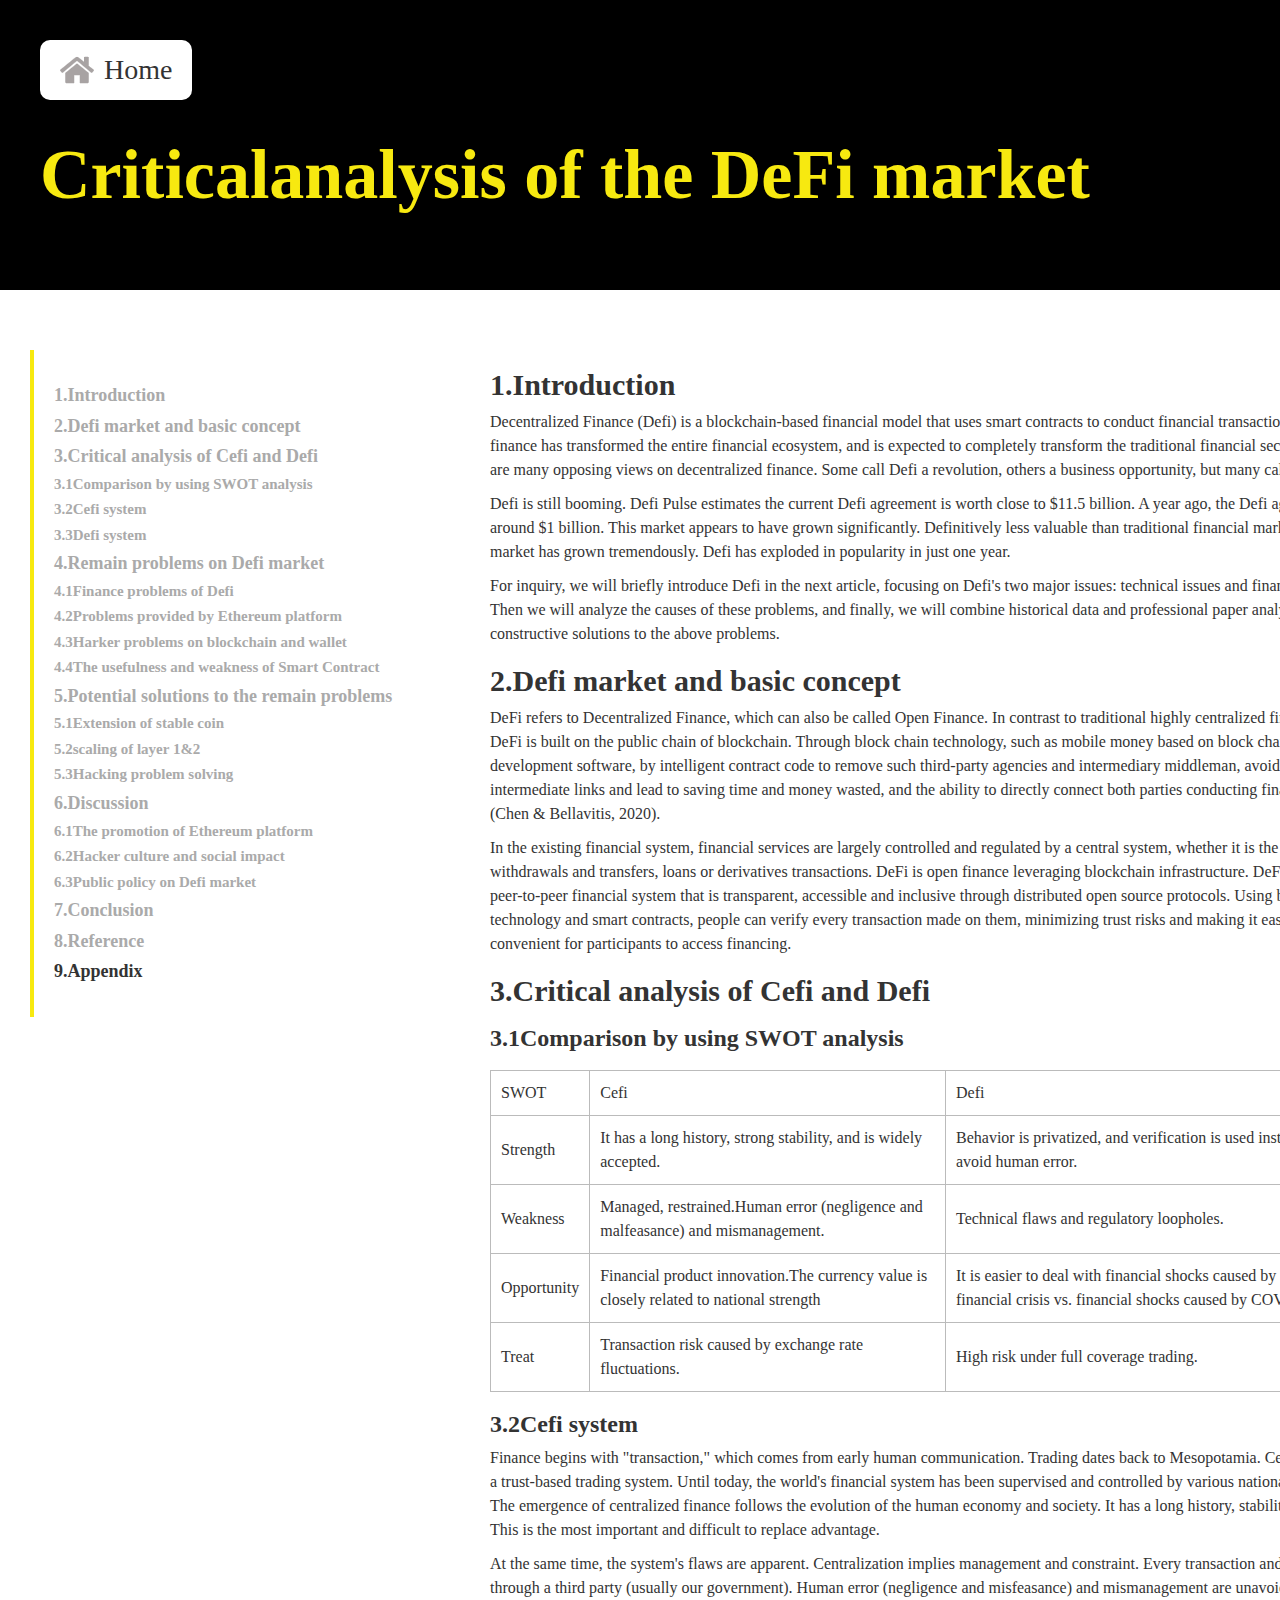
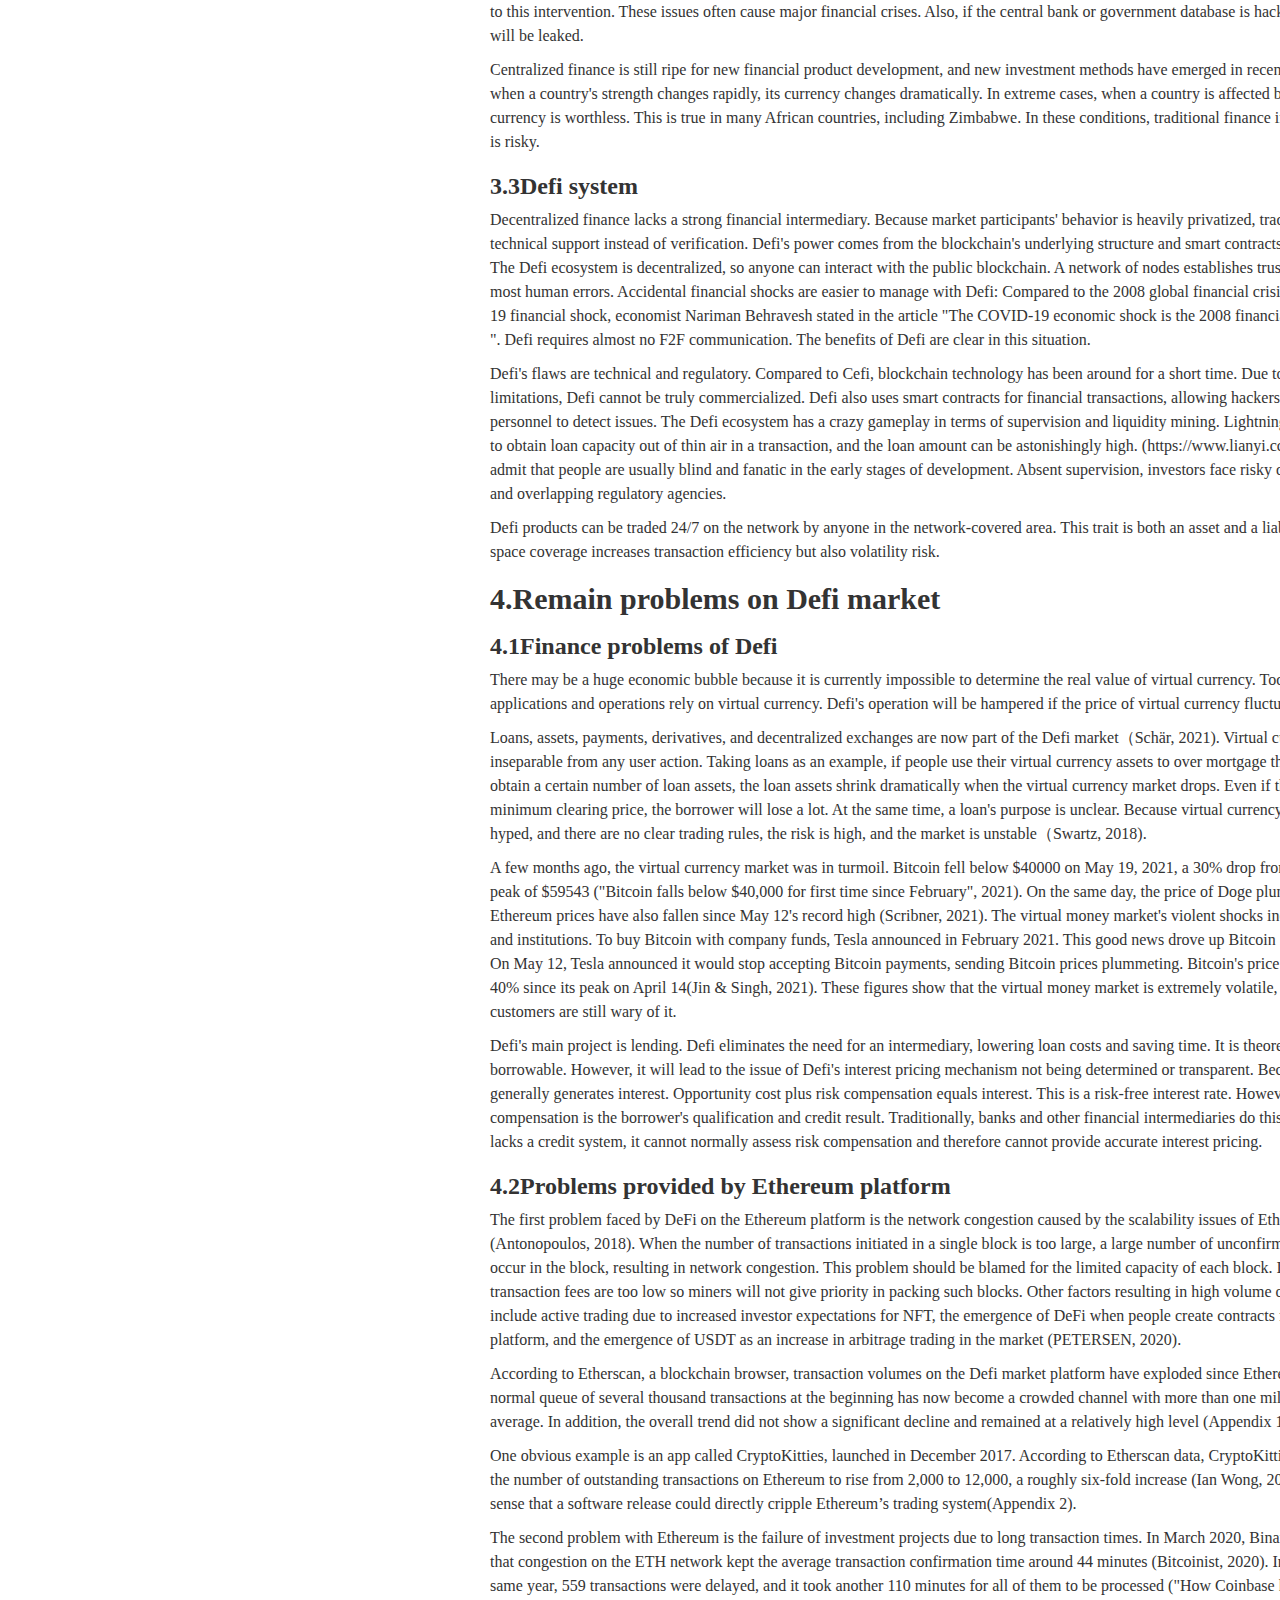
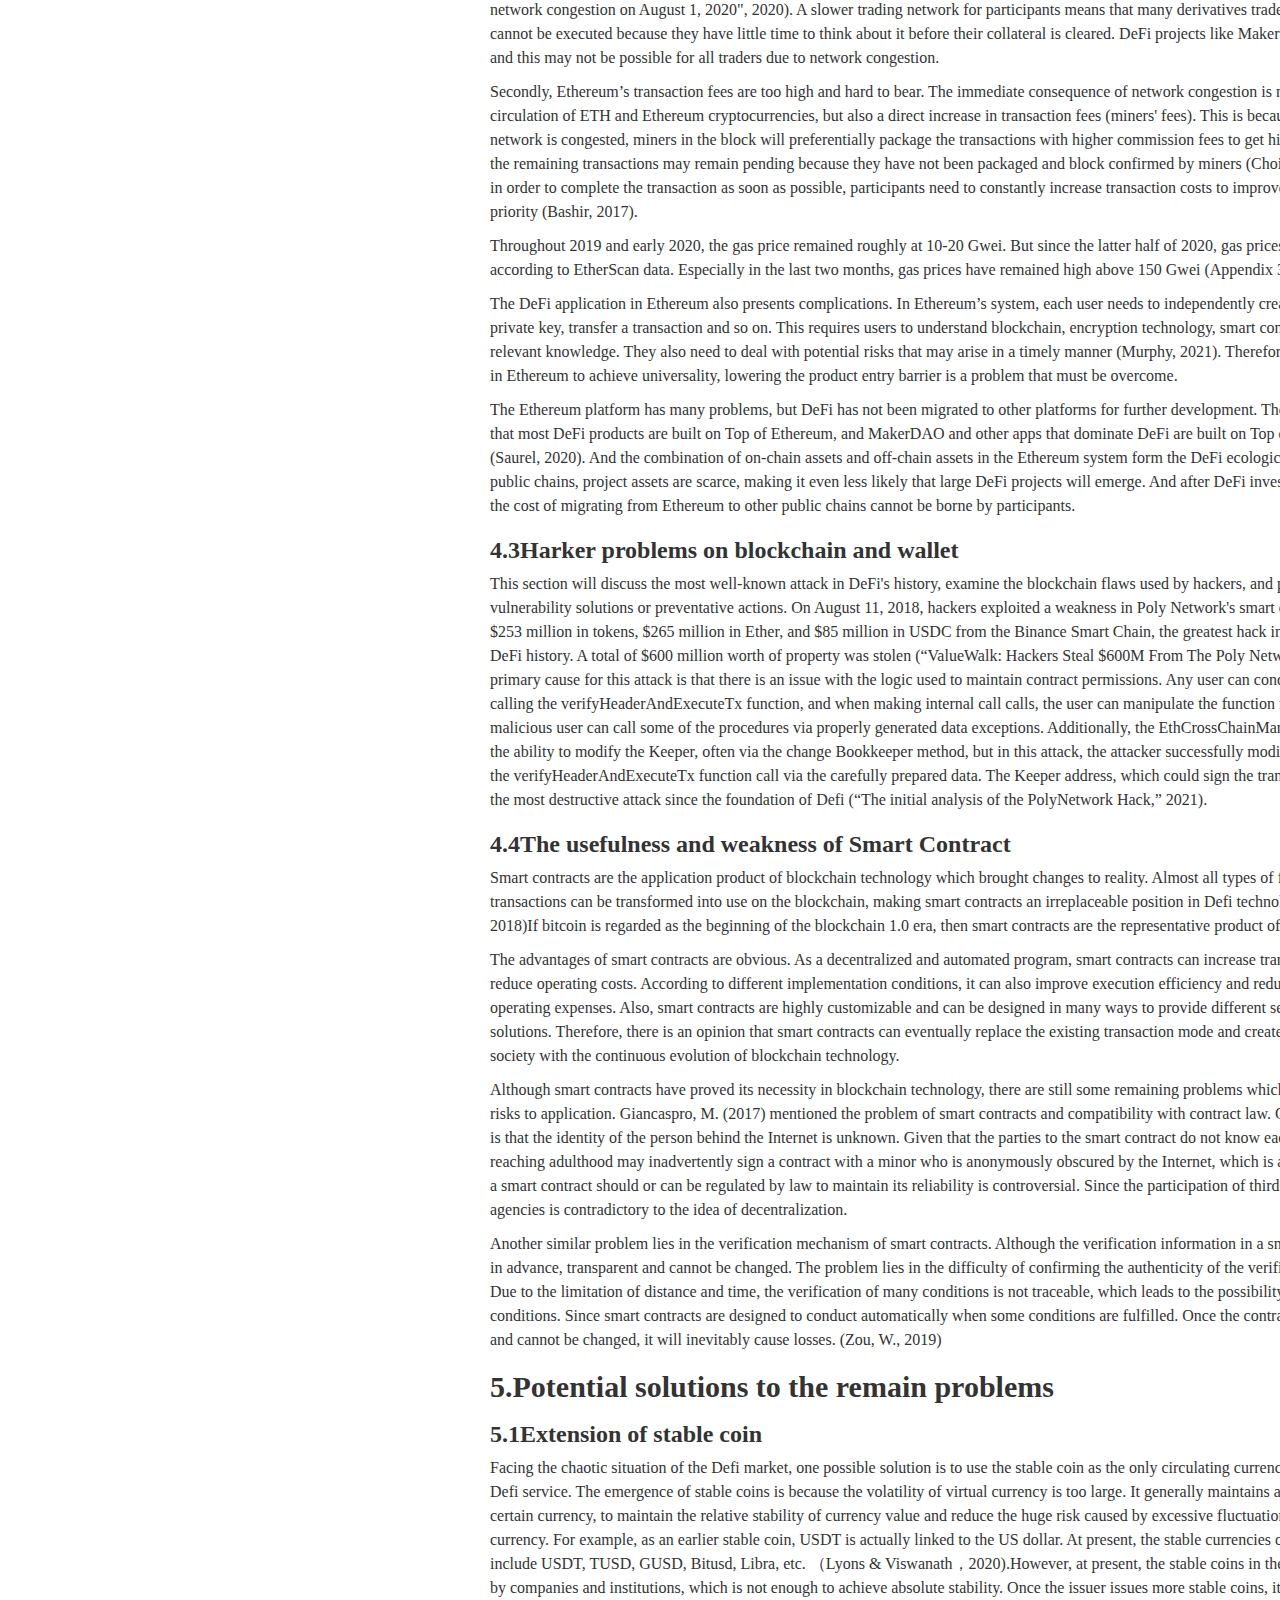
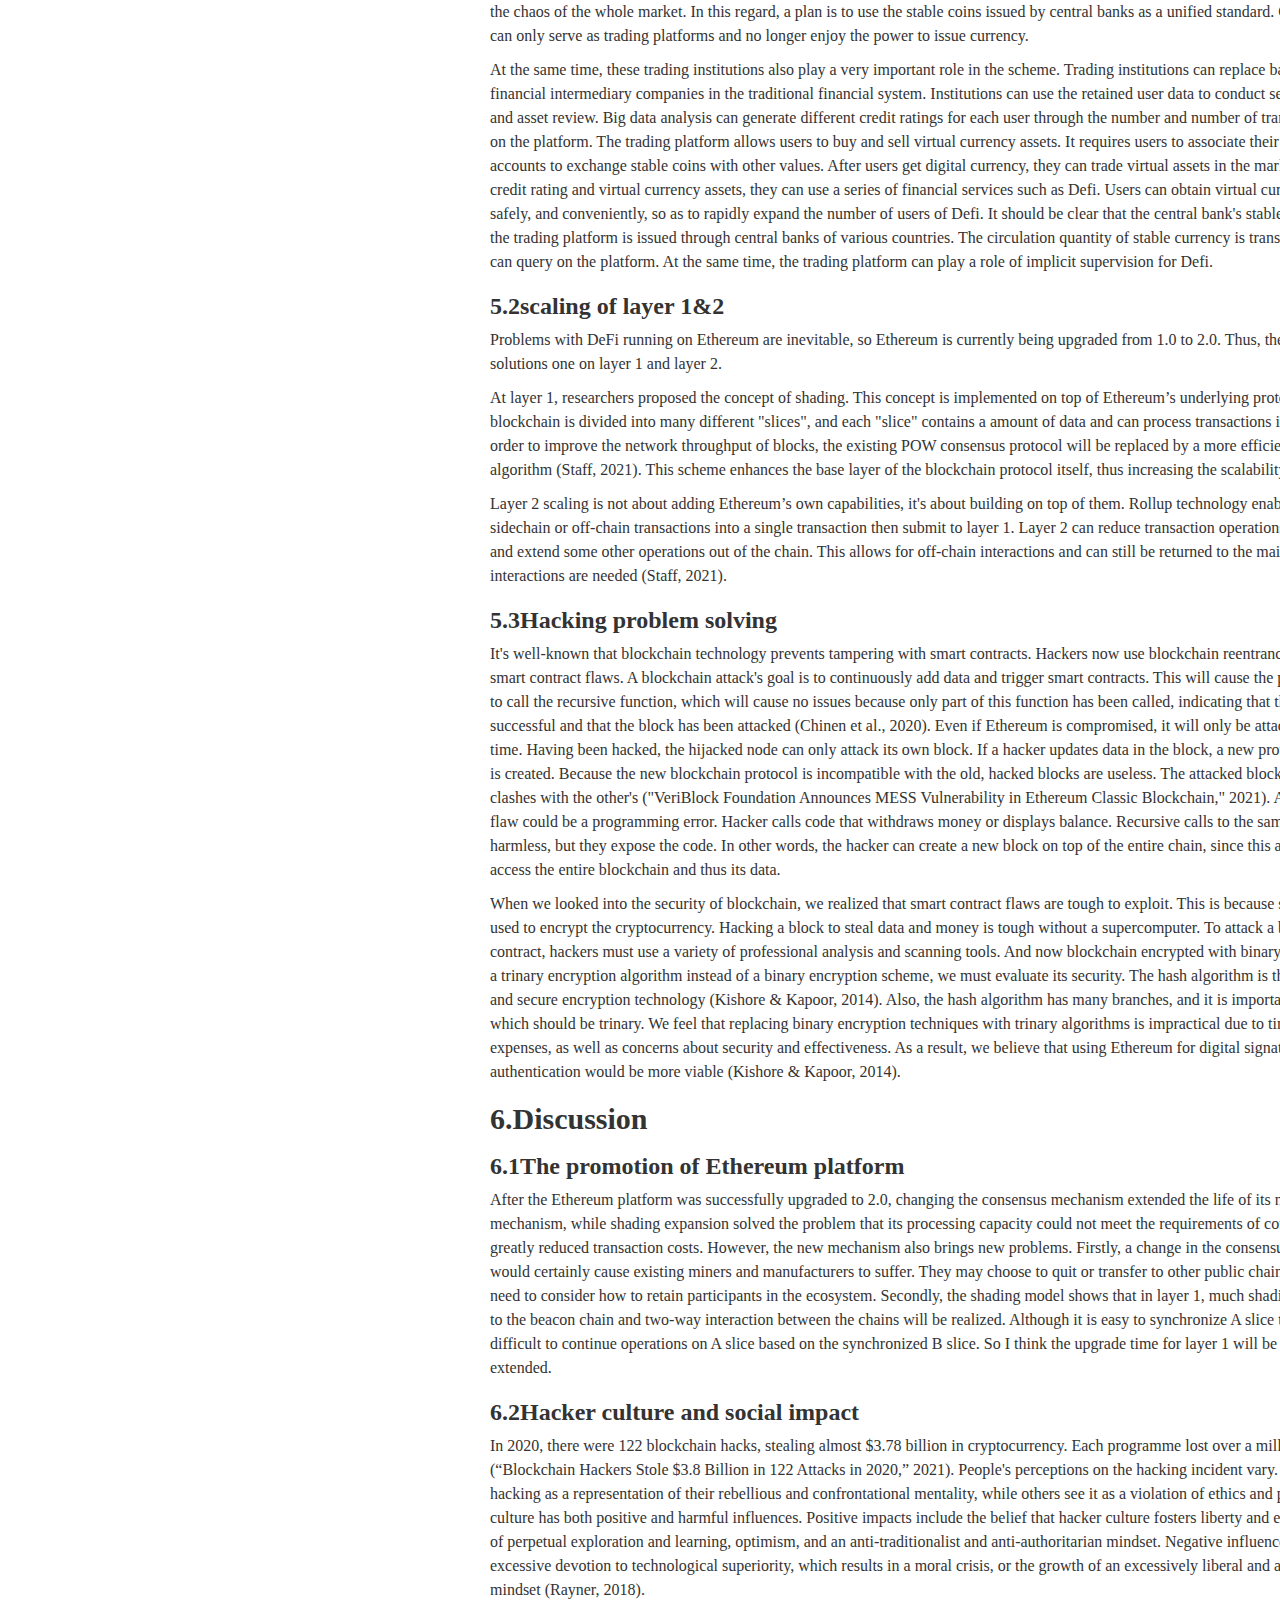
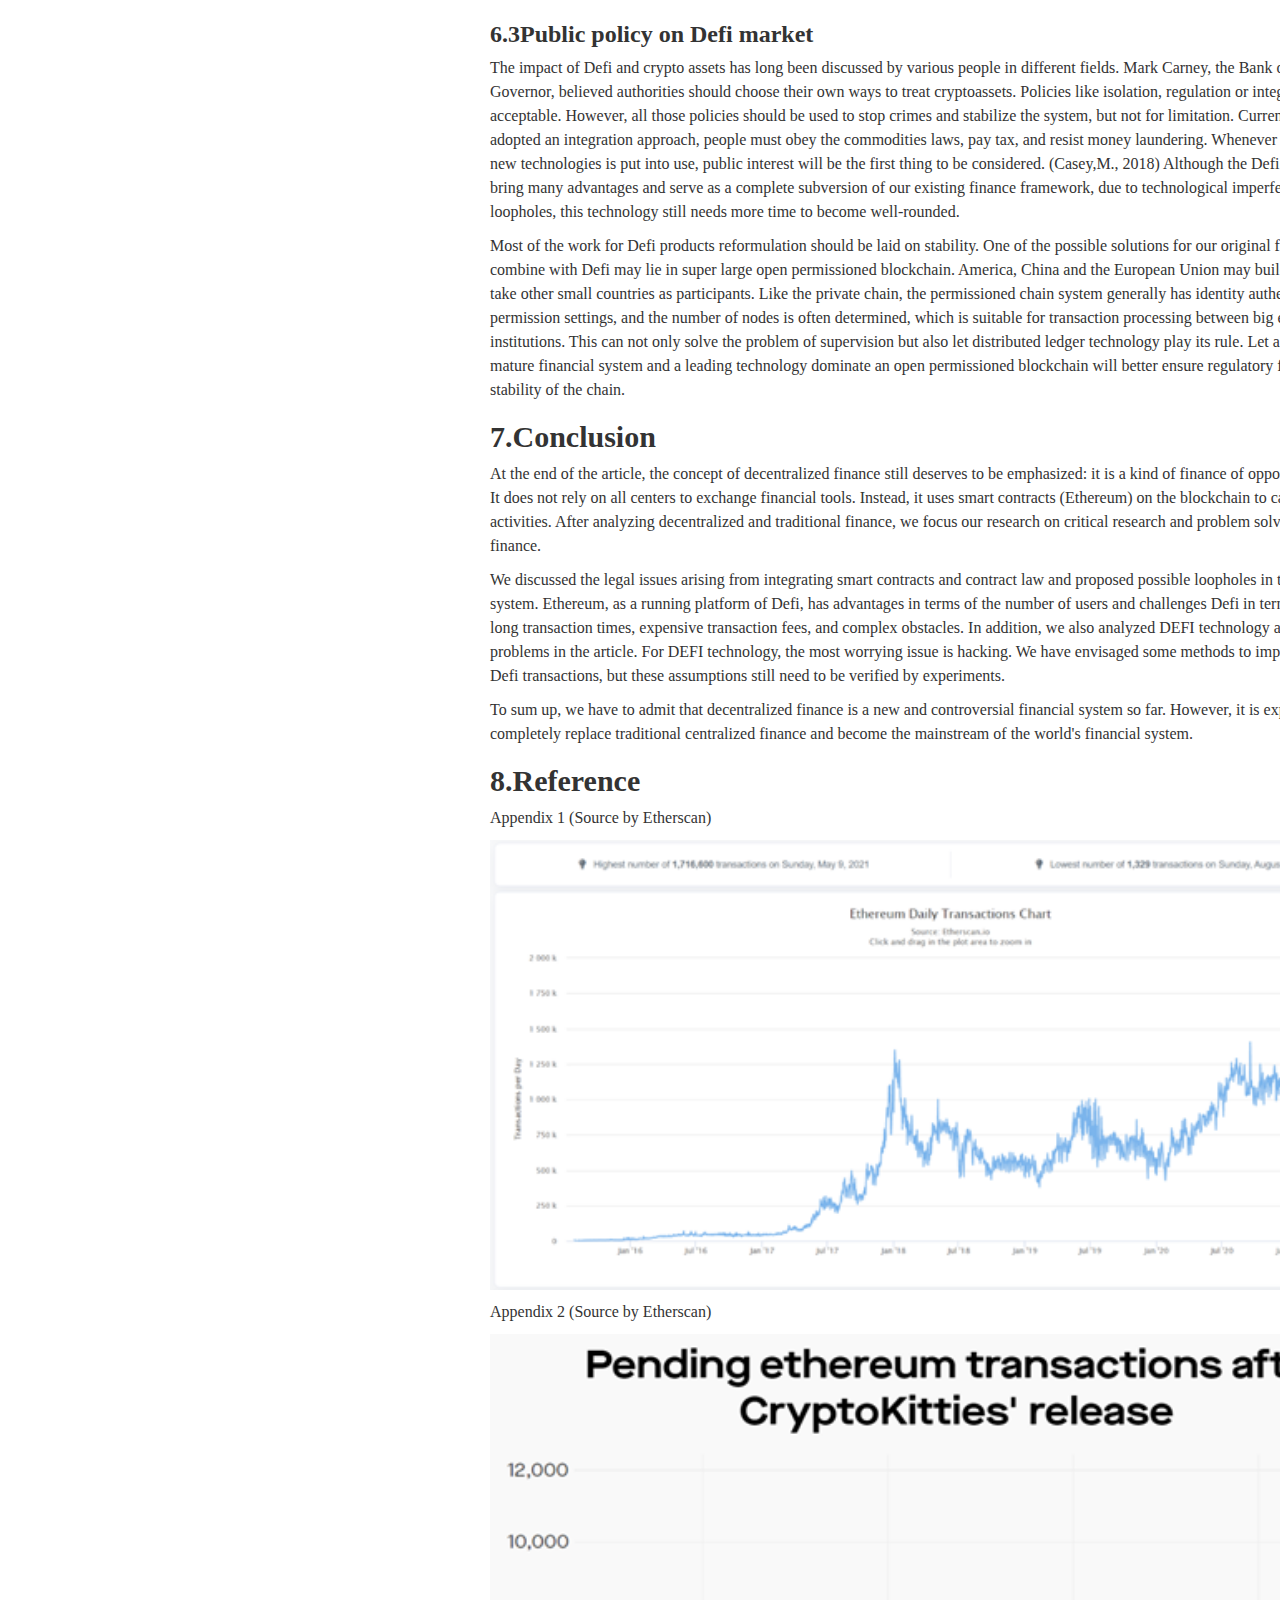
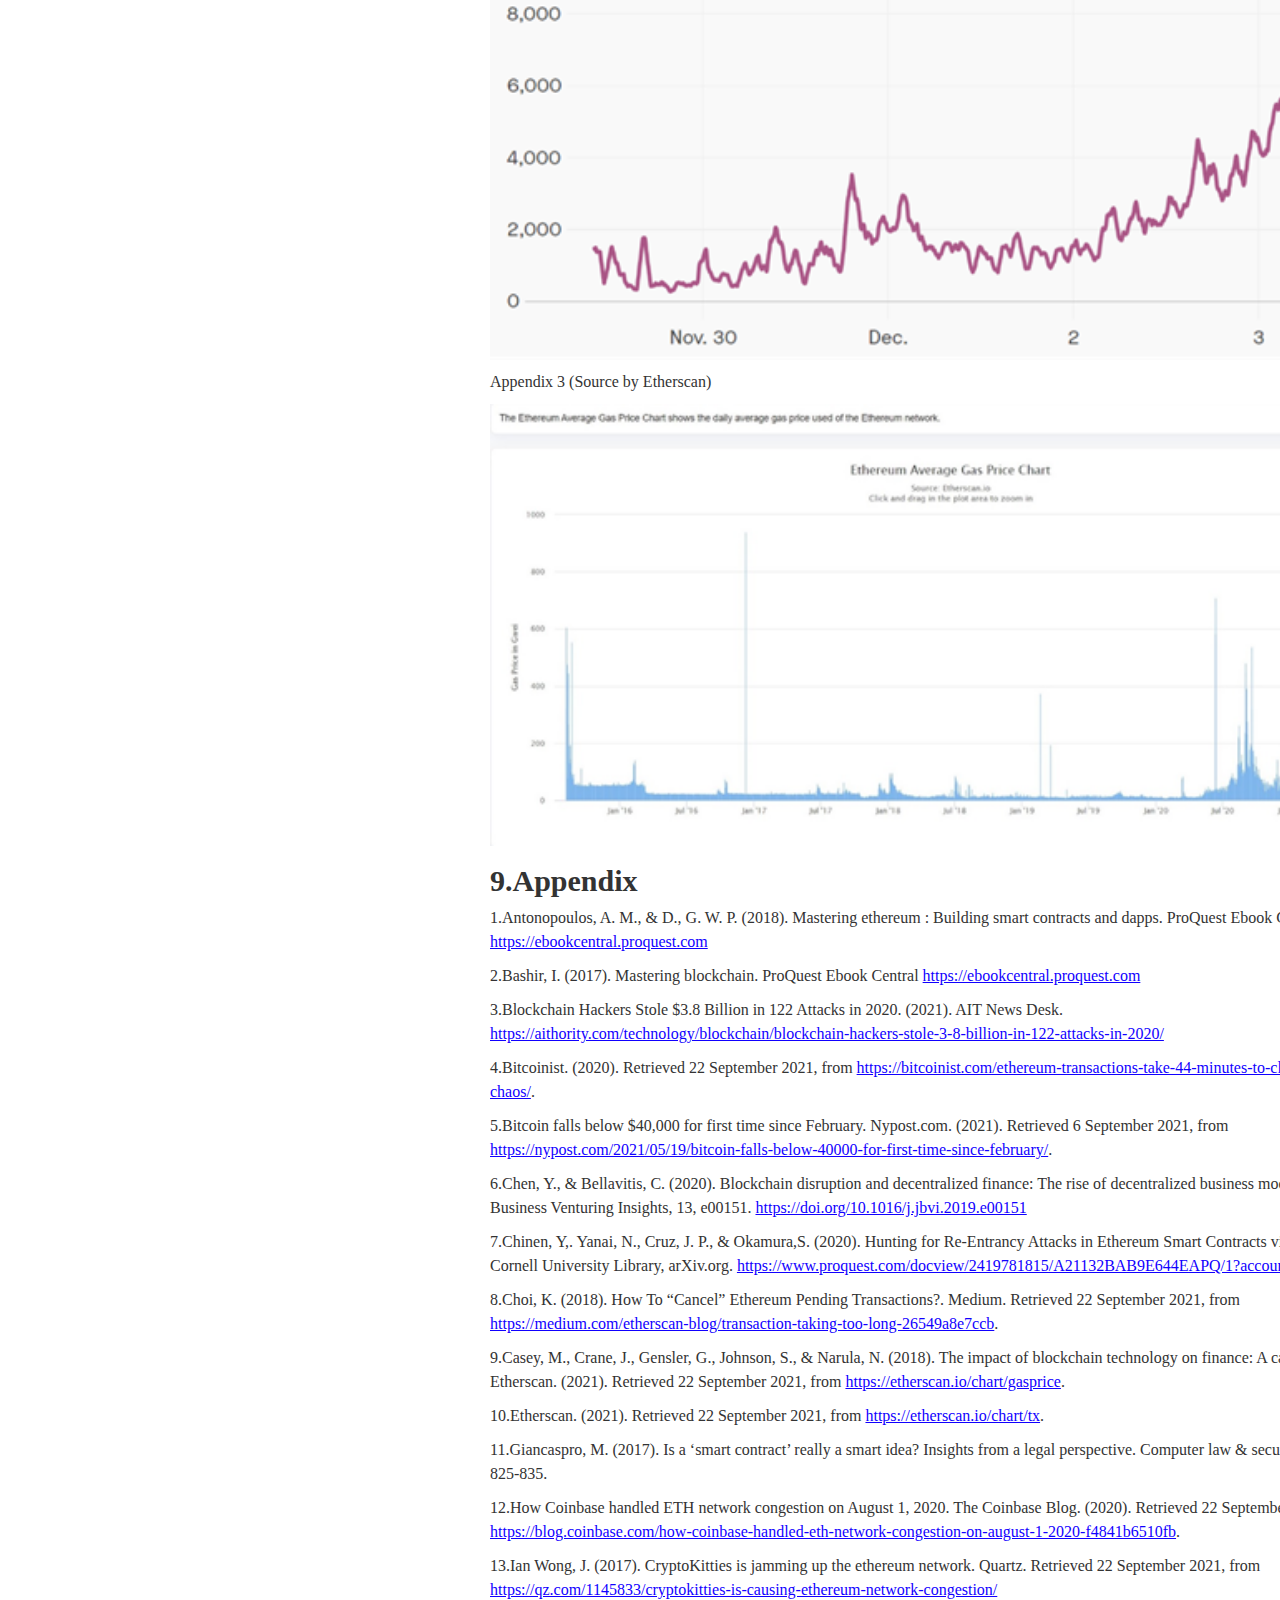
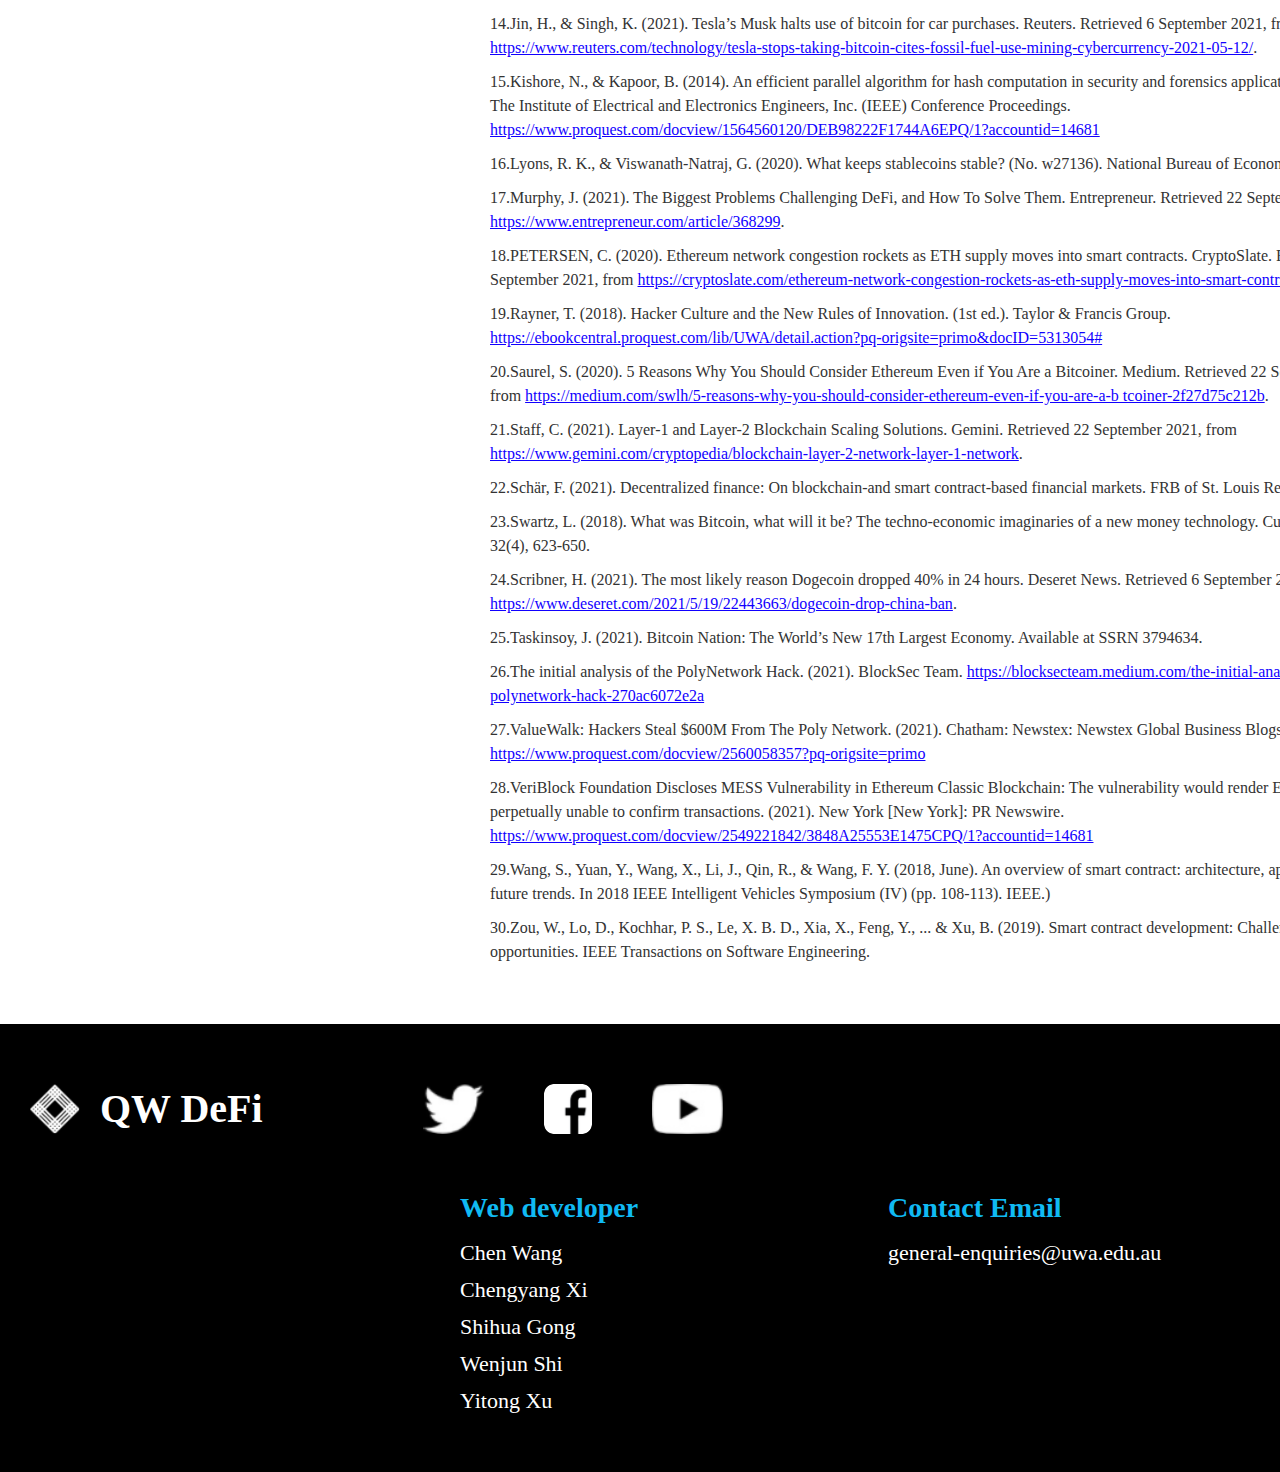
==== article.html @ 3601c884 "3" ====
<!DOCTYPE html>
<html>
<head>
  <meta http-equiv="Content-Type" content="text/html; charset=utf-8" />
  <meta http-equiv="X-UA-Compatible" content="IE=edge,chrome=1" />
  <meta name="renderer" content="webkit|ie-comp|ie-stand" />
  <meta name="viewport" content="width=device-width, initial-scale=1.0">
  <title>QW DeFi</title>
  <link type="text/css" rel="stylesheet" href="./style.css?v=1" />
  <script type="text/javascript" src="./jquery-3.1.1.min.js"></script>
</head>
<body class="Article">
  <style type="text/css">

    .Article .header {background-color:#000;height:290px;}
    .Article .header .home {float:left;height:60px;padding:0 20px;display:flex;align-items:center;background-color:#fff;font-size:28px;border-radius:10px;margin:40px 0 0 40px;}
    .Article .header .home img {display:block;margin-right:10px;}
    .Article .header h2 {font-size:70px;color:#F7E910;margin:40px 0 0 40px;}

  </style>
  <div class="header" id="ArticleHeader">
    <div class="w clearfix">
      <a href="./index.html" class="home"><img src="./imgs/home.png" />Home</a>
      <div class="clearperfect"></div>
      <h2>Criticalanalysis of the DeFi market</h2>
    </div>
  </div>

  <style type="text/css">

    .Article .content {padding:60px 0;}
    .Article .content .nav {float:left;border-left:4px solid #F7E910;margin-left:30px;padding:30px 0 30px 20px;}
    .Article .content .nav.fixed {position:fixed;top:0;}
    .Article .content .nav a {color:#aaa;line-height:1.7;}
    .Article .content .nav .on {color:#333;}
    .Article .content .nav h3 {font-size:18px;}
    .Article .content .nav h4 {font-size:15px;font-style:normal;}

    .Article .content .text {float:right;width:920px;padding:0 30px;font-size:16px;line-height:1.5;}
    .Article .content .text h2 {line-height:1;font-size:30px;margin-top:20px;}
    .Article .content .text h3 {line-height:1;font-size:24px;margin-top:20px;}
    .Article .content .text p {margin-top:10px;}

    .Article .content .text table {margin-top:20px;}
    .Article .content .text table td {border:1px solid #bbb;padding:10px;}

    .Article .content .text img {width:100%;display:block;margin-top:10px;}
    .Article .content .text a {color:#10f;text-decoration:underline;}
  </style>
  <div class="w content clearfix">
    <ul class="nav" id="ArticleNav">
      <li><h3><a href="#t1" class="on">1.Introduction</a></h3></li>
      <li><h3><a href="#t2">2.Defi market and basic concept</a></h3></li>
      <li>
        <h3><a href="#t3">3.Critical analysis of Cefi and Defi</a></h3>
        <ul class="">
          <li><h4><a href="#t31">3.1Comparison by using SWOT analysis</a></h4></li>
          <li><h4><a href="#t32">3.2Cefi system</a></h4></li>
          <li><h4><a href="#t33">3.3Defi system</a></h4></li>
        </ul>
      </li>
      <li>
        <h3><a href="#t4">4.Remain problems on Defi market</a></h3>
        <ul class="">
          <li><h4><a href="#t41">4.1Finance problems of Defi</a></h4></li>
          <li><h4><a href="#t42">4.2Problems provided by Ethereum platform</a></h4></li>
          <li><h4><a href="#t43">4.3Harker problems on blockchain and wallet</a></h4></li>
          <li><h4><a href="#t44">4.4The usefulness and weakness of Smart Contract</a></h4></li>
        </ul>
      </li>
      <li>
        <h3><a href="#t5">5.Potential solutions to the remain problems</a></h3>
        <ul class="">
          <li><h4><a href="#t51">5.1Extension of stable coin</a></h4></li>
          <li><h4><a href="#t52">5.2scaling of layer 1&2</a></h4></li>
          <li><h4><a href="#t53">5.3Hacking problem solving</a></h4></li>
        </ul>
      </li>
      <li>
        <h3><a href="#t6">6.Discussion</a></h3>
        <ul class="">
          <li><h4><a href="#t61">6.1The promotion of Ethereum platform</a></h4></li>
          <li><h4><a href="#t62">6.2Hacker culture and social impact</a></h4></li>
          <li><h4><a href="#t63">6.3Public policy on Defi market</a></h4></li>
        </ul>
      </li>
      <li><h3><a href="#t7">7.Conclusion</a></h3></li>
      <li><h3><a href="#t8">8.Reference</a></h3></li>
      <li><h3><a href="#t9">9.Appendix</a></h3></li>
    </ul>
    <div class="text" id="ArticleText">
      <h2 id="t1">1.Introduction</h2>
      <p>Decentralized Finance (Defi) is a blockchain-based financial model that uses smart contracts to conduct financial transactions. Decentralized finance has transformed the entire financial ecosystem, and is expected to completely transform the traditional financial sector. Currently, there are many opposing views on decentralized finance. Some call Defi a revolution, others a business opportunity, but many call it a scam.</p>
      <p>Defi is still booming. Defi Pulse estimates the current Defi agreement is worth close to $11.5 billion. A year ago, the Defi agreement was worth around $1 billion. This market appears to have grown significantly. Definitively less valuable than traditional financial markets, the Defi market has grown tremendously. Defi has exploded in popularity in just one year.</p>
      <p>For inquiry, we will briefly introduce Defi in the next article, focusing on Defi's two major issues: technical issues and financial market issues. Then we will analyze the causes of these problems, and finally, we will combine historical data and professional paper analysis to give some constructive solutions to the above problems.</p>

      <h2 id="t2">2.Defi market and basic concept</h2>
      <p>DeFi refers to Decentralized Finance, which can also be called Open Finance. In contrast to traditional highly centralized financial systems, DeFi is built on the public chain of blockchain. Through block chain technology, such as mobile money based on block chain technology development software, by intelligent contract code to remove such third-party agencies and intermediary middleman, avoid the complex of the intermediate links and lead to saving time and money wasted, and the ability to directly connect both parties conducting financial transactions (Chen & Bellavitis, 2020).</p>
      <p>In the existing financial system, financial services are largely controlled and regulated by a central system, whether it is the most basic of withdrawals and transfers, loans or derivatives transactions. DeFi is open finance leveraging blockchain infrastructure. DeFi wants to build a peer-to-peer financial system that is transparent, accessible and inclusive through distributed open source protocols. Using blockchain technology and smart contracts, people can verify every transaction made on them, minimizing trust risks and making it easier and more convenient for participants to access financing.</p>

      <h2 id="t3">3.Critical analysis of Cefi and Defi</h2>
      <h3 id="t31">3.1Comparison by using SWOT analysis</h3>
      <table>
        <tbody>
          <tr>
            <td>SWOT</td>
            <td>Cefi</td>
            <td>Defi</td>
          </tr>
          <tr>
            <td>Strength</td>
            <td>It has a long history, strong stability, and is widely accepted.</td>
            <td>Behavior is privatized, and verification is used instead of trust to avoid human error.</td>
          </tr>
          <tr>
            <td>Weakness</td>
            <td>Managed, restrained.Human error (negligence and malfeasance) and mismanagement.</td>
            <td>Technical flaws and regulatory loopholes.</td>
          </tr>
          <tr>
            <td>Opportunity</td>
            <td>Financial product innovation.The currency value is closely related to national strength</td>
            <td>It is easier to deal with financial shocks caused by accidents (2008 financial crisis vs. financial shocks caused by COVID-19).</td>
          </tr>
          <tr>
            <td>Treat</td>
            <td>Transaction risk caused by exchange rate fluctuations.</td>
            <td>High risk under full coverage trading.</td>
          </tr>
        </tbody>
      </table>

      <h3 id="t32">3.2Cefi system</h3>
      <p>Finance begins with "transaction," which comes from early human communication. Trading dates back to Mesopotamia. Centralized finance is a trust-based trading system. Until today, the world's financial system has been supervised and controlled by various national central banks. The emergence of centralized finance follows the evolution of the human economy and society. It has a long history, stability, and acceptance. This is the most important and difficult to replace advantage.</p>
      <p>At the same time, the system's flaws are apparent. Centralization implies management and constraint. Every transaction and record goes through a third party (usually our government). Human error (negligence and misfeasance) and mismanagement are unavoidable problems due to this intervention. These issues often cause major financial crises. Also, if the central bank or government database is hacked, all traders' data will be leaked.</p>
      <p>Centralized finance is still ripe for new financial product development, and new investment methods have emerged in recent years. Likewise, when a country's strength changes rapidly, its currency changes dramatically. In extreme cases, when a country is affected by war, its citizens' currency is worthless. This is true in many African countries, including Zimbabwe. In these conditions, traditional finance investment behavior is risky.</p>

      <h3 id="t33">3.3Defi system</h3>
      <p>Decentralized finance lacks a strong financial intermediary. Because market participants' behavior is heavily privatized, traders can rely on technical support instead of verification. Defi's power comes from the blockchain's underlying structure and smart contracts working together. The Defi ecosystem is decentralized, so anyone can interact with the public blockchain. A network of nodes establishes trust. This eliminates most human errors. Accidental financial shocks are easier to manage with Defi: Compared to the 2008 global financial crisis and the COVID-19 financial shock, economist Nariman Behravesh stated in the article "The COVID-19 economic shock is the 2008 financial crisis. 3x as much ". Defi requires almost no F2F communication. The benefits of Defi are clear in this situation.</p>
      <p>Defi's flaws are technical and regulatory. Compared to Cefi, blockchain technology has been around for a short time. Due to blockchain limitations, Defi cannot be truly commercialized. Defi also uses smart contracts for financial transactions, allowing hackers and security personnel to detect issues. The Defi ecosystem has a crazy gameplay in terms of supervision and liquidity mining. Lightning loans allow users to obtain loan capacity out of thin air in a transaction, and the loan amount can be astonishingly high. (https://www.lianyi.cc/u/admin) We must admit that people are usually blind and fanatic in the early stages of development. Absent supervision, investors face risky designs, high risks, and overlapping regulatory agencies.</p>
      <p>Defi products can be traded 24/7 on the network by anyone in the network-covered area. This trait is both an asset and a liability. Full time and space coverage increases transaction efficiency but also volatility risk.</p>

      <h2 id="t4">4.Remain problems on Defi market</h2>
      <h3 id="t41">4.1Finance problems of Defi</h3>

      <p>There may be a huge economic bubble because it is currently impossible to determine the real value of virtual currency. Today, all Defi applications and operations rely on virtual currency. Defi's operation will be hampered if the price of virtual currency fluctuates violently.</p>
      <p>Loans, assets, payments, derivatives, and decentralized exchanges are now part of the Defi market（Schär, 2021). Virtual currency is inseparable from any user action. Taking loans as an example, if people use their virtual currency assets to over mortgage through Defi and obtain a certain number of loan assets, the loan assets shrink dramatically when the virtual currency market drops. Even if the system sets the minimum clearing price, the borrower will lose a lot. At the same time, a loan's purpose is unclear. Because virtual currency is speculative and hyped, and there are no clear trading rules, the risk is high, and the market is unstable（Swartz, 2018).</p>
      <p>A few months ago, the virtual currency market was in turmoil. Bitcoin fell below $40000 on May 19, 2021, a 30% drop from its early-May peak of $59543 ("Bitcoin falls below $40,000 for first time since February", 2021). On the same day, the price of Doge plummeted by 20%. Ethereum prices have also fallen since May 12's record high (Scribner, 2021). The virtual money market's violent shocks individual companies and institutions. To buy Bitcoin with company funds, Tesla announced in February 2021. This good news drove up Bitcoin （Taskinsoy,2021). On May 12, Tesla announced it would stop accepting Bitcoin payments, sending Bitcoin prices plummeting. Bitcoin's price has fallen by over 40% since its peak on April 14(Jin & Singh, 2021). These figures show that the virtual money market is extremely volatile, and that many customers are still wary of it.</p>
      <p>Defi's main project is lending. Defi eliminates the need for an intermediary, lowering loan costs and saving time. It is theoretically re-borrowable. However, it will lead to the issue of Defi's interest pricing mechanism not being determined or transparent. Because borrowing generally generates interest. Opportunity cost plus risk compensation equals interest. This is a risk-free interest rate. However, risk compensation is the borrower's qualification and credit result. Traditionally, banks and other financial intermediaries do this. Because Defi lacks a credit system, it cannot normally assess risk compensation and therefore cannot provide accurate interest pricing.</p>

      <h3 id="t42">4.2Problems provided by Ethereum platform</h3>
      <p>The first problem faced by DeFi on the Ethereum platform is the network congestion caused by the scalability issues of Ethereum (Antonopoulos, 2018). When the number of transactions initiated in a single block is too large, a large number of unconfirmed transactions will occur in the block, resulting in network congestion. This problem should be blamed for the limited capacity of each block. It happens when transaction fees are too low so miners will not give priority in packing such blocks. Other factors resulting in high volume of transactions include active trading due to increased investor expectations for NFT, the emergence of DeFi when people create contracts for projects on the platform, and the emergence of USDT as an increase in arbitrage trading in the market (PETERSEN, 2020).</p>
      <p>According to Etherscan, a blockchain browser, transaction volumes on the Defi market platform have exploded since Ethereum opened. The normal queue of several thousand transactions at the beginning has now become a crowded channel with more than one million transactions on average. In addition, the overall trend did not show a significant decline and remained at a relatively high level (Appendix 1).</p>
      <p>One obvious example is an app called CryptoKitties, launched in December 2017. According to Etherscan data, CryptoKitties directly caused the number of outstanding transactions on Ethereum to rise from 2,000 to 12,000, a roughly six-fold increase (Ian Wong, 2017). It doesn't make sense that a software release could directly cripple Ethereum’s trading system(Appendix 2).</p>
      <p>The second problem with Ethereum is the failure of investment projects due to long transaction times. In March 2020, Binance's CEO claimed that congestion on the ETH network kept the average transaction confirmation time around 44 minutes (Bitcoinist, 2020). In August of the same year, 559 transactions were delayed, and it took another 110 minutes for all of them to be processed ("How Coinbase handled ETH network congestion on August 1, 2020", 2020). A slower trading network for participants means that many derivatives trades and collateral cannot be executed because they have little time to think about it before their collateral is cleared. DeFi projects like Maker require fast action, and this may not be possible for all traders due to network congestion.</p>
      <p>Secondly, Ethereum’s transaction fees are too high and hard to bear. The immediate consequence of network congestion is not only slower circulation of ETH and Ethereum cryptocurrencies, but also a direct increase in transaction fees (miners' fees). This is because when the network is congested, miners in the block will preferentially package the transactions with higher commission fees to get higher profits, while the remaining transactions may remain pending because they have not been packaged and block confirmed by miners (Choi, 2018). As a result, in order to complete the transaction as soon as possible, participants need to constantly increase transaction costs to improve their transaction priority (Bashir, 2017).</p>
      <p>Throughout 2019 and early 2020, the gas price remained roughly at 10-20 Gwei. But since the latter half of 2020, gas prices have been rising, according to EtherScan data. Especially in the last two months, gas prices have remained high above 150 Gwei (Appendix 3).</p>
      <p>The DeFi application in Ethereum also presents complications. In Ethereum’s system, each user needs to independently create a wallet, sign a private key, transfer a transaction and so on. This requires users to understand blockchain, encryption technology, smart contracts and other relevant knowledge. They also need to deal with potential risks that may arise in a timely manner (Murphy, 2021). Therefore, in order for DeFi in Ethereum to achieve universality, lowering the product entry barrier is a problem that must be overcome.</p>
      <p>The Ethereum platform has many problems, but DeFi has not been migrated to other platforms for further development. The main reason is that most DeFi products are built on Top of Ethereum, and MakerDAO and other apps that dominate DeFi are built on Top of Ethereum (Saurel, 2020). And the combination of on-chain assets and off-chain assets in the Ethereum system form the DeFi ecological barrier. For other public chains, project assets are scarce, making it even less likely that large DeFi projects will emerge. And after DeFi investment is scaled up, the cost of migrating from Ethereum to other public chains cannot be borne by participants.</p>

      <h3 id="t43">4.3Harker problems on blockchain and wallet</h3>
      <p>This section will discuss the most well-known attack in DeFi's history, examine the blockchain flaws used by hackers, and provide vulnerability solutions or preventative actions. On August 11, 2018, hackers exploited a weakness in Poly Network's smart contract to steal $253 million in tokens, $265 million in Ether, and $85 million in USDC from the Binance Smart Chain, the greatest hack in Poly Network and DeFi history. A total of $600 million worth of property was stolen (“ValueWalk: Hackers Steal $600M From The Poly Network,” 2021). The primary cause for this attack is that there is an issue with the logic used to maintain contract permissions. Any user can conduct a transaction by calling the verifyHeaderAndExecuteTx function, and when making internal call calls, the user can manipulate the function name, and a malicious user can call some of the procedures via properly generated data exceptions. Additionally, the EthCrossChainManager contract has the ability to modify the Keeper, often via the change Bookkeeper method, but in this attack, the attacker successfully modifies the Keeper via the verifyHeaderAndExecuteTx function call via the carefully prepared data. The Keeper address, which could sign the transaction, resulted in the most destructive attack since the foundation of Defi (“The initial analysis of the PolyNetwork Hack,” 2021).</p>

      <h3 id="t44">4.4The usefulness and weakness of Smart Contract</h3>
      <p>Smart contracts are the application product of blockchain technology which brought changes to reality. Almost all types of financial transactions can be transformed into use on the blockchain, making smart contracts an irreplaceable position in Defi technology. (Wang,S. , 2018)If bitcoin is regarded as the beginning of the blockchain 1.0 era, then smart contracts are the representative product of blockchain 2.0.</p>
      <p>The advantages of smart contracts are obvious. As a decentralized and automated program, smart contracts can increase transparency and reduce operating costs. According to different implementation conditions, it can also improve execution efficiency and reduce commercial operating expenses. Also, smart contracts are highly customizable and can be designed in many ways to provide different services and solutions. Therefore, there is an opinion that smart contracts can eventually replace the existing transaction mode and create a perfect credit society with the continuous evolution of blockchain technology.</p>
      <p>Although smart contracts have proved its necessity in blockchain technology, there are still some remaining problems which may bring hidden risks to application. Giancaspro, M. (2017) mentioned the problem of smart contracts and compatibility with contract law. One of his opinions is that the identity of the person behind the Internet is unknown. Given that the parties to the smart contract do not know each other, the party reaching adulthood may inadvertently sign a contract with a minor who is anonymously obscured by the Internet, which is a real risk. Whether a smart contract should or can be regulated by law to maintain its reliability is controversial. Since the participation of third-party monitoring agencies is contradictory to the idea of decentralization.</p>
      <p>Another similar problem lies in the verification mechanism of smart contracts. Although the verification information in a smart contract is set in advance, transparent and cannot be changed. The problem lies in the difficulty of confirming the authenticity of the verification information. Due to the limitation of distance and time, the verification of many conditions is not traceable, which leads to the possibility of forging conditions. Since smart contracts are designed to conduct automatically when some conditions are fulfilled. Once the contracts are activated and cannot be changed, it will inevitably cause losses. (Zou, W., 2019)</p>

      <h2 id="t5">5.Potential solutions to the remain problems</h2>
      <h3 id="t51">5.1Extension of stable coin</h3>
      <p>Facing the chaotic situation of the Defi market, one possible solution is to use the stable coin as the only circulating currency when using the Defi service. The emergence of stable coins is because the volatility of virtual currency is too large. It generally maintains a certain ratio with a certain currency, to maintain the relative stability of currency value and reduce the huge risk caused by excessive fluctuation of digital currency. For example, as an earlier stable coin, USDT is actually linked to the US dollar. At present, the stable currencies on the market include USDT, TUSD, GUSD, Bitusd, Libra, etc. （Lyons & Viswanath，2020).However, at present, the stable coins in the market are issued by companies and institutions, which is not enough to achieve absolute stability. Once the issuer issues more stable coins, it will also lead to the chaos of the whole market. In this regard, a plan is to use the stable coins issued by central banks as a unified standard. Other institutions can only serve as trading platforms and no longer enjoy the power to issue currency.
      <p>At the same time, these trading institutions also play a very important role in the scheme. Trading institutions can replace banks and other financial intermediary companies in the traditional financial system. Institutions can use the retained user data to conduct secret credit analysis and asset review. Big data analysis can generate different credit ratings for each user through the number and number of transactions users have on the platform. The trading platform allows users to buy and sell virtual currency assets. It requires users to associate their personal bank accounts to exchange stable coins with other values. After users get digital currency, they can trade virtual assets in the market. When users get credit rating and virtual currency assets, they can use a series of financial services such as Defi. Users can obtain virtual currency more quickly, safely, and conveniently, so as to rapidly expand the number of users of Defi. It should be clear that the central bank's stable currency held by the trading platform is issued through central banks of various countries. The circulation quantity of stable currency is transparent, and users can query on the platform. At the same time, the trading platform can play a role of implicit supervision for Defi.</p>

      <h3 id="t52">5.2scaling of layer 1&2</h3>
      <p>Problems with DeFi running on Ethereum are inevitable, so Ethereum is currently being upgraded from 1.0 to 2.0. Thus, there are two scaling solutions one on layer 1 and layer 2.</p>
      <p>At layer 1, researchers proposed the concept of shading. This concept is implemented on top of Ethereum’s underlying protocol. In it, a blockchain is divided into many different "slices", and each "slice" contains a amount of data and can process transactions independently. In order to improve the network throughput of blocks, the existing POW consensus protocol will be replaced by a more efficient POS consensus algorithm (Staff, 2021). This scheme enhances the base layer of the blockchain protocol itself, thus increasing the scalability of Ethereum.</p>
      <p>Layer 2 scaling is not about adding Ethereum’s own capabilities, it's about building on top of them. Rollup technology enables to bundle sidechain or off-chain transactions into a single transaction then submit to layer 1. Layer 2 can reduce transaction operations on the main chain and extend some other operations out of the chain. This allows for off-chain interactions and can still be returned to the main chain when those interactions are needed (Staff, 2021).</p>

      <h3 id="t53">5.3Hacking problem solving</h3>
      <p>It's well-known that blockchain technology prevents tampering with smart contracts. Hackers now use blockchain reentrancy attacks to find smart contract flaws. A blockchain attack's goal is to continuously add data and trigger smart contracts. This will cause the programmed logic to call the recursive function, which will cause no issues because only part of this function has been called, indicating that the transaction was successful and that the block has been attacked (Chinen et al., 2020). Even if Ethereum is compromised, it will only be attacked 51% of the time. Having been hacked, the hijacked node can only attack its own block. If a hacker updates data in the block, a new protocol for the block is created. Because the new blockchain protocol is incompatible with the old, hacked blocks are useless. The attacked block's new protocol clashes with the other's ("VeriBlock Foundation Announces MESS Vulnerability in Ethereum Classic Blockchain," 2021). A smart contract flaw could be a programming error. Hacker calls code that withdraws money or displays balance. Recursive calls to the same function are harmless, but they expose the code. In other words, the hacker can create a new block on top of the entire chain, since this attack method can access the entire blockchain and thus its data.</p>
      <p>When we looked into the security of blockchain, we realized that smart contract flaws are tough to exploit. This is because smart contracts are used to encrypt the cryptocurrency. Hacking a block to steal data and money is tough without a supercomputer. To attack a blockchain or a contract, hackers must use a variety of professional analysis and scanning tools. And now blockchain encrypted with binary hashing. If we use a trinary encryption algorithm instead of a binary encryption scheme, we must evaluate its security. The hash algorithm is the most widely used and secure encryption technology (Kishore & Kapoor, 2014). Also, the hash algorithm has many branches, and it is important considering which should be trinary. We feel that replacing binary encryption techniques with trinary algorithms is impractical due to time and financial expenses, as well as concerns about security and effectiveness. As a result, we believe that using Ethereum for digital signature and authentication would be more viable (Kishore & Kapoor, 2014).</p>

      <h2 id="t6">6.Discussion</h2>
      <h3 id="t61">6.1The promotion of Ethereum platform</h3>
      <p>After the Ethereum platform was successfully upgraded to 2.0, changing the consensus mechanism extended the life of its new consensus mechanism, while shading expansion solved the problem that its processing capacity could not meet the requirements of commercial use, and greatly reduced transaction costs. However, the new mechanism also brings new problems. Firstly, a change in the consensus mechanism would certainly cause existing miners and manufacturers to suffer. They may choose to quit or transfer to other public chains, so ETH officials need to consider how to retain participants in the ecosystem. Secondly, the shading model shows that in layer 1, much shadings will be added to the beacon chain and two-way interaction between the chains will be realized. Although it is easy to synchronize A slice to B slice, it is quite difficult to continue operations on A slice based on the synchronized B slice. So I think the upgrade time for layer 1 will be significantly extended.</p>

      <h3 id="t62">6.2Hacker culture and social impact</h3>
      <p>In 2020, there were 122 blockchain hacks, stealing almost $3.78 billion in cryptocurrency. Each programme lost over a million dollars in 2020 (“Blockchain Hackers Stole $3.8 Billion in 122 Attacks in 2020,” 2021). People's perceptions on the hacking incident vary. Others perceive hacking as a representation of their rebellious and confrontational mentality, while others see it as a violation of ethics and policy. Hacker culture has both positive and harmful influences. Positive impacts include the belief that hacker culture fosters liberty and equality, an attitude of perpetual exploration and learning, optimism, and an anti-traditionalist and anti-authoritarian mindset. Negative influences include an excessive devotion to technological superiority, which results in a moral crisis, or the growth of an excessively liberal and anti-authoritarian mindset (Rayner, 2018).</p>

      <h3 id="t63">6.3Public policy on Defi market</h3>
      <p>The impact of Defi and crypto assets has long been discussed by various people in different fields.  Mark Carney, the Bank of England Governor, believed authorities should choose their own ways to treat cryptoassets. Policies like isolation, regulation or integration are all acceptable. However, all those policies should be used to stop crimes and stabilize the system, but not for limitation.  Currently, our world has adopted an integration approach, people must obey the commodities laws, pay tax, and resist money laundering. Whenever an innovation or new technologies is put into use, public interest will be the first thing to be considered. (Casey,M., 2018) Although the Defi framework could bring many advantages and serve as a complete subversion of our existing finance framework, due to technological imperfections and legal loopholes, this technology still needs more time to become well-rounded.</p>
      <p>Most of the work for Defi products reformulation should be laid on stability. One of the possible solutions for our original financial system to combine with Defi may lie in super large open permissioned blockchain. America, China and the European Union may build three chains and take other small countries as participants. Like the private chain, the permissioned chain system generally has identity authentication and permission settings, and the number of nodes is often determined, which is suitable for transaction processing between big enterprises or institutions. This can not only solve the problem of supervision but also let distributed ledger technology play its rule. Let a country with a mature financial system and a leading technology dominate an open permissioned blockchain will better ensure regulatory fairness and the stability of the chain.</p>

      <h2 id="t7">7.Conclusion</h2>
      <p>At the end of the article, the concept of decentralized finance still deserves to be emphasized: it is a kind of finance of opportunity block chain. It does not rely on all centers to exchange financial tools. Instead, it uses smart contracts (Ethereum) on the blockchain to carry out financial activities. After analyzing decentralized and traditional finance, we focus our research on critical research and problem solving of decentralized finance.</p>
      <p>We discussed the legal issues arising from integrating smart contracts and contract law and proposed possible loopholes in the authentication system. Ethereum, as a running platform of Defi, has advantages in terms of the number of users and challenges Defi in terms of scalability, long transaction times, expensive transaction fees, and complex obstacles. In addition, we also analyzed DEFI technology and finance problems in the article. For DEFI technology, the most worrying issue is hacking. We have envisaged some methods to improve the security of Defi transactions, but these assumptions still need to be verified by experiments.</p>
      <p>To sum up, we have to admit that decentralized finance is a new and controversial financial system so far. However, it is expected to completely replace traditional centralized finance and become the mainstream of the world's financial system.</p>

      <h2 id="t8">8.Reference</h2>
      <p>Appendix 1 (Source by Etherscan)</p>
      <img src="./imgs/art-pic01.png" />
      <p>Appendix 2 (Source by Etherscan)</p>
      <img src="./imgs/art-pic02.png" />
      <p>Appendix 3 (Source by Etherscan)</p>
      <img src="./imgs/art-pic03.png" />

      <h2 id="t9">9.Appendix</h2>
      <div>
        <p>1.Antonopoulos, A. M., & D., G. W. P. (2018). Mastering ethereum : Building smart contracts and dapps. ProQuest Ebook Central <a href="javascript:;">https://ebookcentral.proquest.com</a></p>
        <p>2.Bashir, I. (2017). Mastering blockchain. ProQuest Ebook Central <a href="javascript:;">https://ebookcentral.proquest.com</a></p>
        <p>3.Blockchain Hackers Stole $3.8 Billion in 122 Attacks in 2020. (2021). AIT News Desk. <a href="javascript:;">https://aithority.com/technology/blockchain/blockchain-hackers-stole-3-8-billion-in-122-attacks-in-2020/</a></p>
        <p>4.Bitcoinist. (2020). Retrieved 22 September 2021, from <a href="javascript:;">https://bitcoinist.com/ethereum-transactions-take-44-minutes-to-clear-amid-market-chaos/</a>.</p>
        <p>5.Bitcoin falls below $40,000 for first time since February. Nypost.com. (2021). Retrieved 6 September 2021, from <a href="javascript:;">https://nypost.com/2021/05/19/bitcoin-falls-below-40000-for-first-time-since-february/</a>.</p>
        <p>6.Chen, Y., & Bellavitis, C. (2020). Blockchain disruption and decentralized finance: The rise of decentralized business models. Journal Of Business Venturing Insights, 13, e00151. <a href="javascript:;">https://doi.org/10.1016/j.jbvi.2019.e00151</a></p>
        <p>7.Chinen, Y,. Yanai, N., Cruz, J. P., & Okamura,S. (2020). Hunting for Re-Entrancy Attacks in Ethereum Smart Contracts via Static Analysis. Cornell University Library, arXiv.org. <a href="javascript:;">https://www.proquest.com/docview/2419781815/A21132BAB9E644EAPQ/1?accountid=14681</a></p>
        <p>8.Choi, K. (2018). How To “Cancel” Ethereum Pending Transactions?. Medium. Retrieved 22 September 2021, from <a href="javascript:;">https://medium.com/etherscan-blog/transaction-taking-too-long-26549a8e7ccb</a>.</p>
        <p>9.Casey, M., Crane, J., Gensler, G., Johnson, S., & Narula, N. (2018). The impact of blockchain technology on finance: A catalyst for change Etherscan. (2021). Retrieved 22 September 2021, from <a href="javascript:;">https://etherscan.io/chart/gasprice</a>.</p>
        <p>10.Etherscan. (2021). Retrieved 22 September 2021, from <a href="javascript:;">https://etherscan.io/chart/tx</a>.</p>
        <p>11.Giancaspro, M. (2017). Is a ‘smart contract’ really a smart idea? Insights from a legal perspective. Computer law & security review, 33(6), 825-835.</p>
        <p>12.How Coinbase handled ETH network congestion on August 1, 2020. The Coinbase Blog. (2020). Retrieved 22 September 2021, from <a href="javascript:;">https://blog.coinbase.com/how-coinbase-handled-eth-network-congestion-on-august-1-2020-f4841b6510fb</a>.</p>
        <p>13.Ian Wong, J. (2017). CryptoKitties is jamming up the ethereum network. Quartz. Retrieved 22 September 2021, from <a href="javascript:;">https://qz.com/1145833/cryptokitties-is-causing-ethereum-network-congestion/</a></p>
        <p>14.Jin, H., & Singh, K. (2021). Tesla’s Musk halts use of bitcoin for car purchases. Reuters. Retrieved 6 September 2021, from <a href="javascript:;">https://www.reuters.com/technology/tesla-stops-taking-bitcoin-cites-fossil-fuel-use-mining-cybercurrency-2021-05-12/</a>.</p>
        <p>15.Kishore, N., & Kapoor, B. (2014). An efficient parallel algorithm for hash computation in security and forensics applications. Piscataway: The Institute of Electrical and Electronics Engineers, Inc. (IEEE) Conference Proceedings. <a href="javascript:;">https://www.proquest.com/docview/1564560120/DEB98222F1744A6EPQ/1?accountid=14681</a></p>
        <p>16.Lyons, R. K., & Viswanath-Natraj, G. (2020). What keeps stablecoins stable? (No. w27136). National Bureau of Economic Research.</p>
        <p>17.Murphy, J. (2021). The Biggest Problems Challenging DeFi, and How To Solve Them. Entrepreneur. Retrieved 22 September 2021, from <a href="javascript:;">https://www.entrepreneur.com/article/368299</a>.</p>
        <p>18.PETERSEN, C. (2020). Ethereum network congestion rockets as ETH supply moves into smart contracts. CryptoSlate. Retrieved 22 September 2021, from <a href="javascript:;">https://cryptoslate.com/ethereum-network-congestion-rockets-as-eth-supply-moves-into-smart-contracts/</a>.</p>
        <p>19.Rayner, T. (2018). Hacker Culture and the New Rules of Innovation. (1st ed.). Taylor & Francis Group. <a href="javascript:;">https://ebookcentral.proquest.com/lib/UWA/detail.action?pq-origsite=primo&docID=5313054#</a></p>
        <p>20.Saurel, S. (2020). 5 Reasons Why You Should Consider Ethereum Even if You Are a Bitcoiner. Medium. Retrieved 22 September 2021, from <a href="javascript:;">https://medium.com/swlh/5-reasons-why-you-should-consider-ethereum-even-if-you-are-a-b tcoiner-2f27d75c212b</a>.</p>
        <p>21.Staff, C. (2021). Layer-1 and Layer-2 Blockchain Scaling Solutions. Gemini. Retrieved 22 September 2021, from <a href="javascript:;">https://www.gemini.com/cryptopedia/blockchain-layer-2-network-layer-1-network</a>.</p>
        <p>22.Schär, F. (2021). Decentralized finance: On blockchain-and smart contract-based financial markets. FRB of St. Louis Review.</p>
        <p>23.Swartz, L. (2018). What was Bitcoin, what will it be? The techno-economic imaginaries of a new money technology. Cultural Studies, 32(4), 623-650.</p>
        <p>24.Scribner, H. (2021). The most likely reason Dogecoin dropped 40% in 24 hours. Deseret News. Retrieved 6 September 2021, from <a href="javascript:;">https://www.deseret.com/2021/5/19/22443663/dogecoin-drop-china-ban</a>.</p>
        <p>25.Taskinsoy, J. (2021). Bitcoin Nation: The World’s New 17th Largest Economy. Available at SSRN 3794634.</p>
        <p>26.The initial analysis of the PolyNetwork Hack. (2021). BlockSec Team. <a href="javascript:;">https://blocksecteam.medium.com/the-initial-analysis-of-the-polynetwork-hack-270ac6072e2a</a></p>
        <p>27.ValueWalk: Hackers Steal $600M From The Poly Network. (2021). Chatham: Newstex: Newstex Global Business Blogs. <a href="javascript:;">https://www.proquest.com/docview/2560058357?pq-origsite=primo</a></p>
        <p>28.VeriBlock Foundation Discloses MESS Vulnerability in Ethereum Classic Blockchain: The vulnerability would render Ethereum Classic perpetually unable to confirm transactions. (2021). New York [New York]: PR Newswire.  <a href="javascript:;">https://www.proquest.com/docview/2549221842/3848A25553E1475CPQ/1?accountid=14681</a></p>
        <p>29.Wang, S., Yuan, Y., Wang, X., Li, J., Qin, R., & Wang, F. Y. (2018, June). An overview of smart contract: architecture, applications, and future trends. In 2018 IEEE Intelligent Vehicles Symposium (IV) (pp. 108-113). IEEE.)</p>
        <p>30.Zou, W., Lo, D., Kochhar, P. S., Le, X. B. D., Xia, X., Feng, Y., ... & Xu, B. (2019). Smart contract development: Challenges and opportunities. IEEE Transactions on Software Engineering.</p>
      </div>
    </div>
  </div>


  <div class="footer">
    <div class="w">
      <div class="logo"><img src="./imgs/logo.png" />QW DeFi</div>
      <div class="link">
        <a href="https://www.twitter.com" target="_blank"><img class="tw" src="./imgs/link-tw.png" /></a>
        <a href="https://www.facebook.com" target="_blank"><img class="fb" src="./imgs/link-fb.png" /></a>
        <a href="https://www.youtube.com" target="_blank"><img class="ytb" src="./imgs/link-ytb.png" /></a>
      </div>
      <div class="clearperfect"></div>
      <dl class="developer">
        <dt>Web developer</dt>
        <dd>Chen Wang</dd>
        <dd>Chengyang Xi</dd>
        <dd>Shihua Gong</dd>
        <dd>Wenjun Shi</dd>
        <dd>Yitong Xu</dd>
      </dl>
      <dl class="email">
        <dt>Contact Email</dt>
        <dd>general-enquiries@uwa.edu.au</dd>
      </dl>
      <div class="clearperfect"></div>
    </div>
  </div>

  <script type="text/javascript">
    $(function() {
      var articleNavOffset = $('#ArticleNav').offset().top;
      var $window = $(window);
      var windowScorlling = false;

      var articleTextOffset = [];
      $.each($('#ArticleText h3, #ArticleText h2'), function(i, n) {
        var $n = $(n);
        articleTextOffset.push($n.offset().top);
      });

      // init
      articleNavFixed();
      articleNavActived();

      $window.scroll(function(e) {
        articleNavFixed();
        articleNavActived();
      })

      $('#ArticleNav a').on('click', function(e) {
        var $this = $(this);
        $('#ArticleNav a').removeClass('on');
        $this.addClass('on');
        // console.log($($this.attr('href')).offset().top, 3333)
        //$window.animate({scrollTop: 100}, 1000);
        windowScorlling = true;
        $('html,body').animate({scrollTop: $($this.attr('href')).offset().top}, 300, function() {
          windowScorlling = false;
        });
        e.preventDefault();
      });

      function articleNavFixed() {
        if ($window.scrollTop() > articleNavOffset) {
          $('#ArticleNav').addClass('fixed');
        } else {
          $('#ArticleNav').removeClass('fixed');
        }
      }

      function articleNavActived() {
        if (windowScorlling) return false;
        var indexs = []
        for (var i = 0; i < articleTextOffset.length; i++) {
          var n = articleTextOffset[i];
          if (n > $window.scrollTop()) {
            indexs.push(i);
          }
        }
        $('#ArticleNav a').removeClass('on');
        $('#ArticleNav a').eq(indexs[0]-1).addClass('on');
      }
    });
  </script>
</body>
</html>
---- style.css ----
/* Reset */
* {margin:0;padding:0;}
img {border:none;}
ul {list-style:none;}
cite,em,var {font-style:normal;}
table {border-collapse:collapse;}
:focus, :active {outline:none;}

/* Vertical interval */
.y-blank05 {width:100%;height:5px;font-size:0;overflow:hidden;}
.y-blank10 {width:100%;height:10px;font-size:0;overflow:hidden;}
.y-blank12 {width:100%;height:12px;font-size:0;overflow:hidden;}
.y-blank15 {width:100%;height:15px;font-size:0;overflow:hidden;}
.y-blank20 {width:100%;height:20px;font-size:0;overflow:hidden;}
.y-blank25 {width:100%;height:25px;font-size:0;overflow:hidden;}
.y-blank30 {width:100%;height:30px;font-size:0;overflow:hidden;}
.y-blank35 {width:100%;height:35px;font-size:0;overflow:hidden;}
.y-blank40 {width:100%;height:40px;font-size:0;overflow:hidden;}
.y-blank45 {width:100%;height:45px;font-size:0;overflow:hidden;}
.y-blank50 {width:100%;height:50px;font-size:0;overflow:hidden;}
.y-blank60 {width:100%;height:60px;font-size:0;overflow:hidden;}
.y-blank70 {width:100%;height:70px;font-size:0;overflow:hidden;}
.y-blank80 {width:100%;height:80px;font-size:0;overflow:hidden;}
.y-blank90 {width:100%;height:90px;font-size:0;overflow:hidden;}
.y-blank100 {width:100%;height:100px;font-size:0;overflow:hidden;}

/* Auxiliary */
.clearfix:after {visibility:hidden;display:block;font-size:0;content:" ";clear:both;height:0;}.clearfix{*zoom:1;}
.clearperfect {clear:both;height:0;font-size:0;overflow:hidden;}

.imgBlock {display:block;width:100%;}

/* Atomic */
.fl {float:left;}
.fr {float:right;}
.db {display:block;}
.oh {overflow:hidden;}
.w1 {width:100%;}
.ma {margin-left:auto;margin-right:auto;}
.wbba {word-break:break-all;}


html {font-size:100px;}
body {line-height:1;box-sizing:border-box;font-size:14px;color:#333;font-family:'Microsoft YaHei';}
a {color:#333;text-decoration:none;}
a:hover {color:#333;text-decoration:none;}


/* ========== WebSite ========== */

/* Common */
.w {width:1440px;margin-left:auto;margin-right:auto;}

.footer {background-color:#000;padding:60px 0;}
.footer .logo {float:left;margin-left:30px;height:50px;display:flex;align-items:center;font-size:40px;color:#fff;font-weight:bold;}
.footer .logo img {margin-right:20px;height:100%;}
.footer .link {float:left;margin-left:160px;}
.footer .link a {float:left;margin-right:60px;}
.footer .link a img {display:block;height:50px;}
.footer dl {float:left;margin:60px 0 0 0;}
.footer dl dt {font-size:28px;padding-bottom:5px;color:#10BAF3;font-weight:bold;}
.footer dl dd {font-size:22px;margin-top:15px;color:#fff;}
.footer dl.developer {margin-left:460px;}
.footer dl.email {margin-left:250px;}


/* Index */
.Index .header {background-color:#000;height:80px;display:flex;align-items:center;}
.Index .header .logo {float:left;margin-left:30px;height:50px;display:flex;align-items:center;font-size:40px;color:#fff;font-weight:bold;}
.Index .header .logo img {margin-right:20px;height:100%;}
.Index .header .market {float:right;height:50px;display:flex;align-items:center;font-size:18px;color:#fff;}
.Index .header .market img {display:block;margin-right:5px;}


.Index .banner {background-color:#fff;padding-bottom:5px;}
.Index .banner img {width:100%;display:block;box-shadow:0 0 5px #bbb;border-radius:0 0 10px 10px;}


.Index .video {background-color:#fff;padding:60px 0;}
.Index .video .player {background-color:#333;float:left;width:700px;height:400px;margin-left:30px;}
.Index .video .player iframe {display:block;width:100%;height:100%;}
.Index .video .intro {float:right;width:620px;margin-right:30px;word-break:break-all;}
.Index .video .intro h3 {font-size:28px;font-weight:bold;padding:80px 0 60px;}
.Index .video .intro p {font-size:24px;color:#777;line-height:1.5;}


.Index .article {background-color:#f5f5f5;box-shadow:0 0 5px #bbb;}
.Index .article .title {text-align:center;height:100px;line-height:100px;display:flex;justify-content:center;border-bottom:1px solid #bbb;}
.Index .article .title a {font-size:40px;display:flex;align-items:center;font-weight:bold;}
.Index .article .title a img {height:50px;display:block;margin-left:20px;}
.Index .article .list {padding:0 100px 60px;}
.Index .article .list li {float:left;width:50%;height:80px;margin-top:60px;font-size:24px;}
.Index .article .list li a {display:flex;align-items:center;}
.Index .article .list .text {margin:0 20px;}
.Index .article .list .icon {height:80px;}
.Index .article .list .arrow {height:24px;}
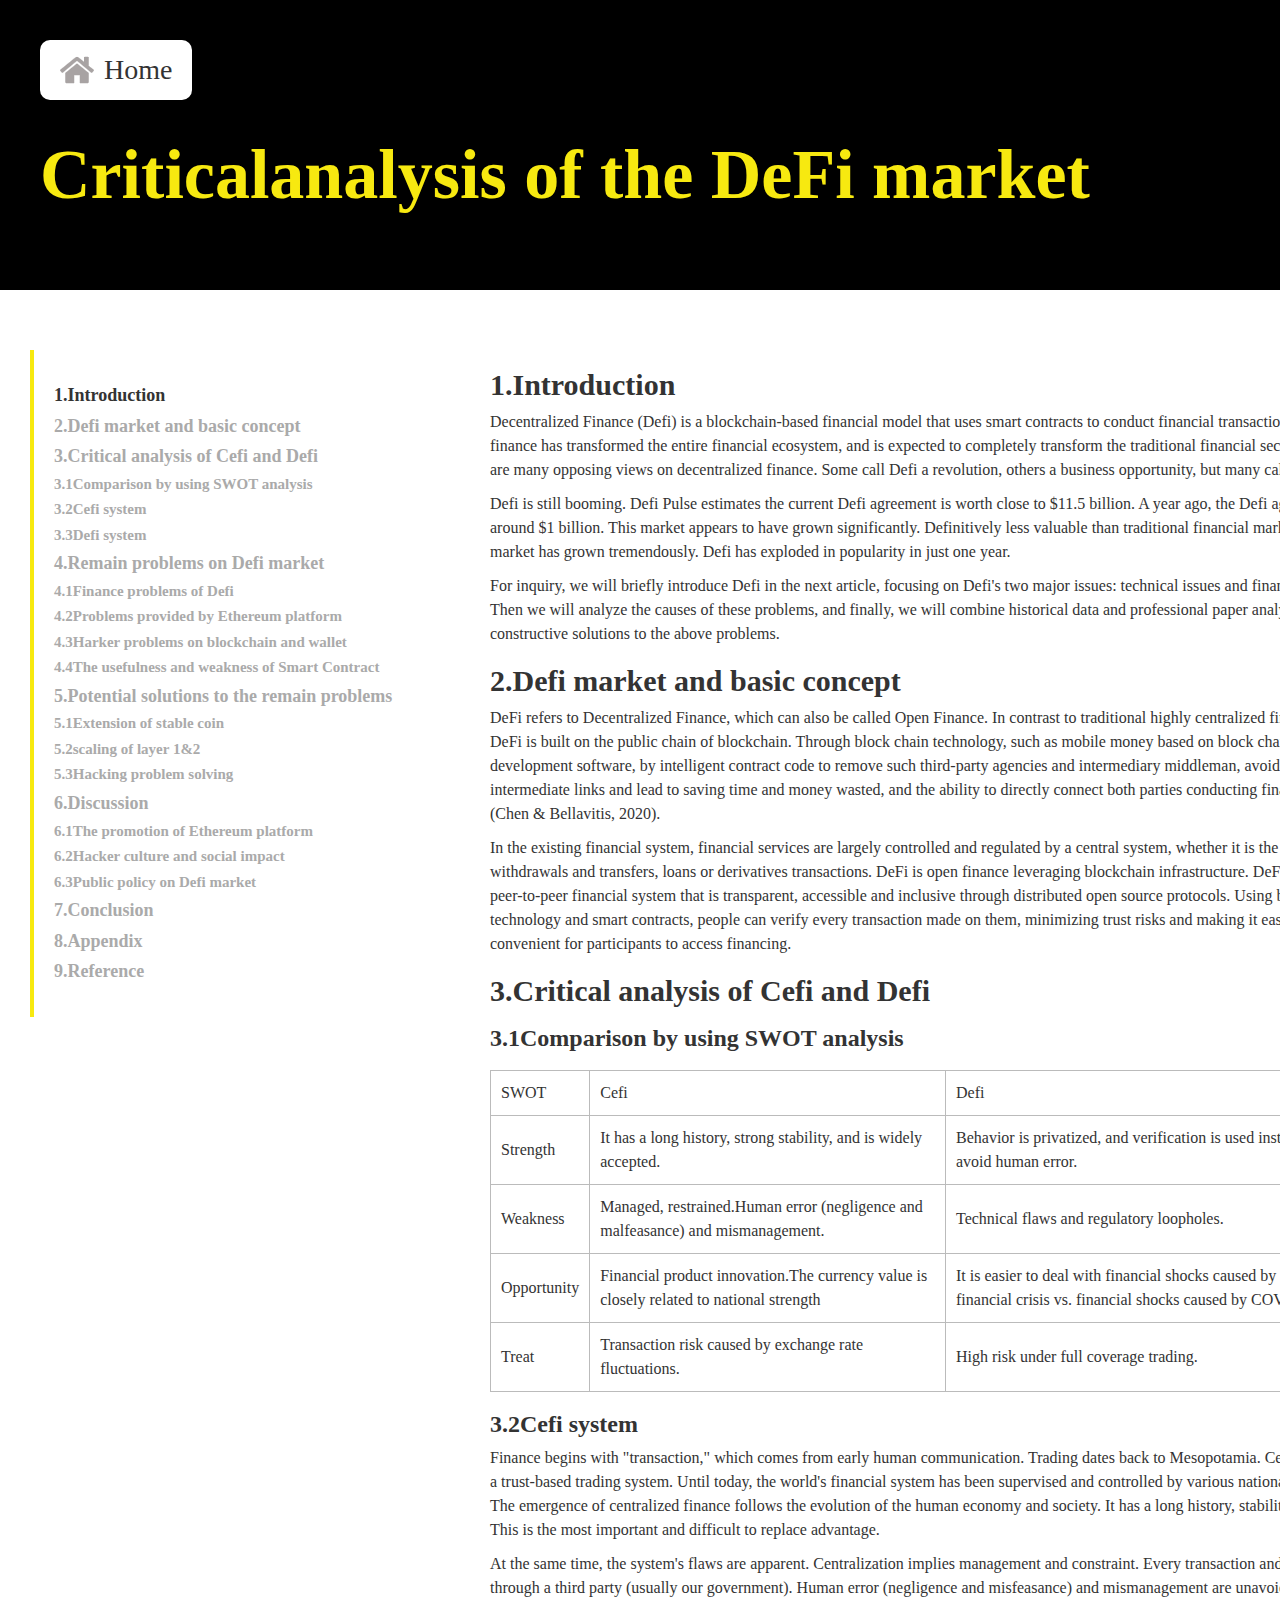
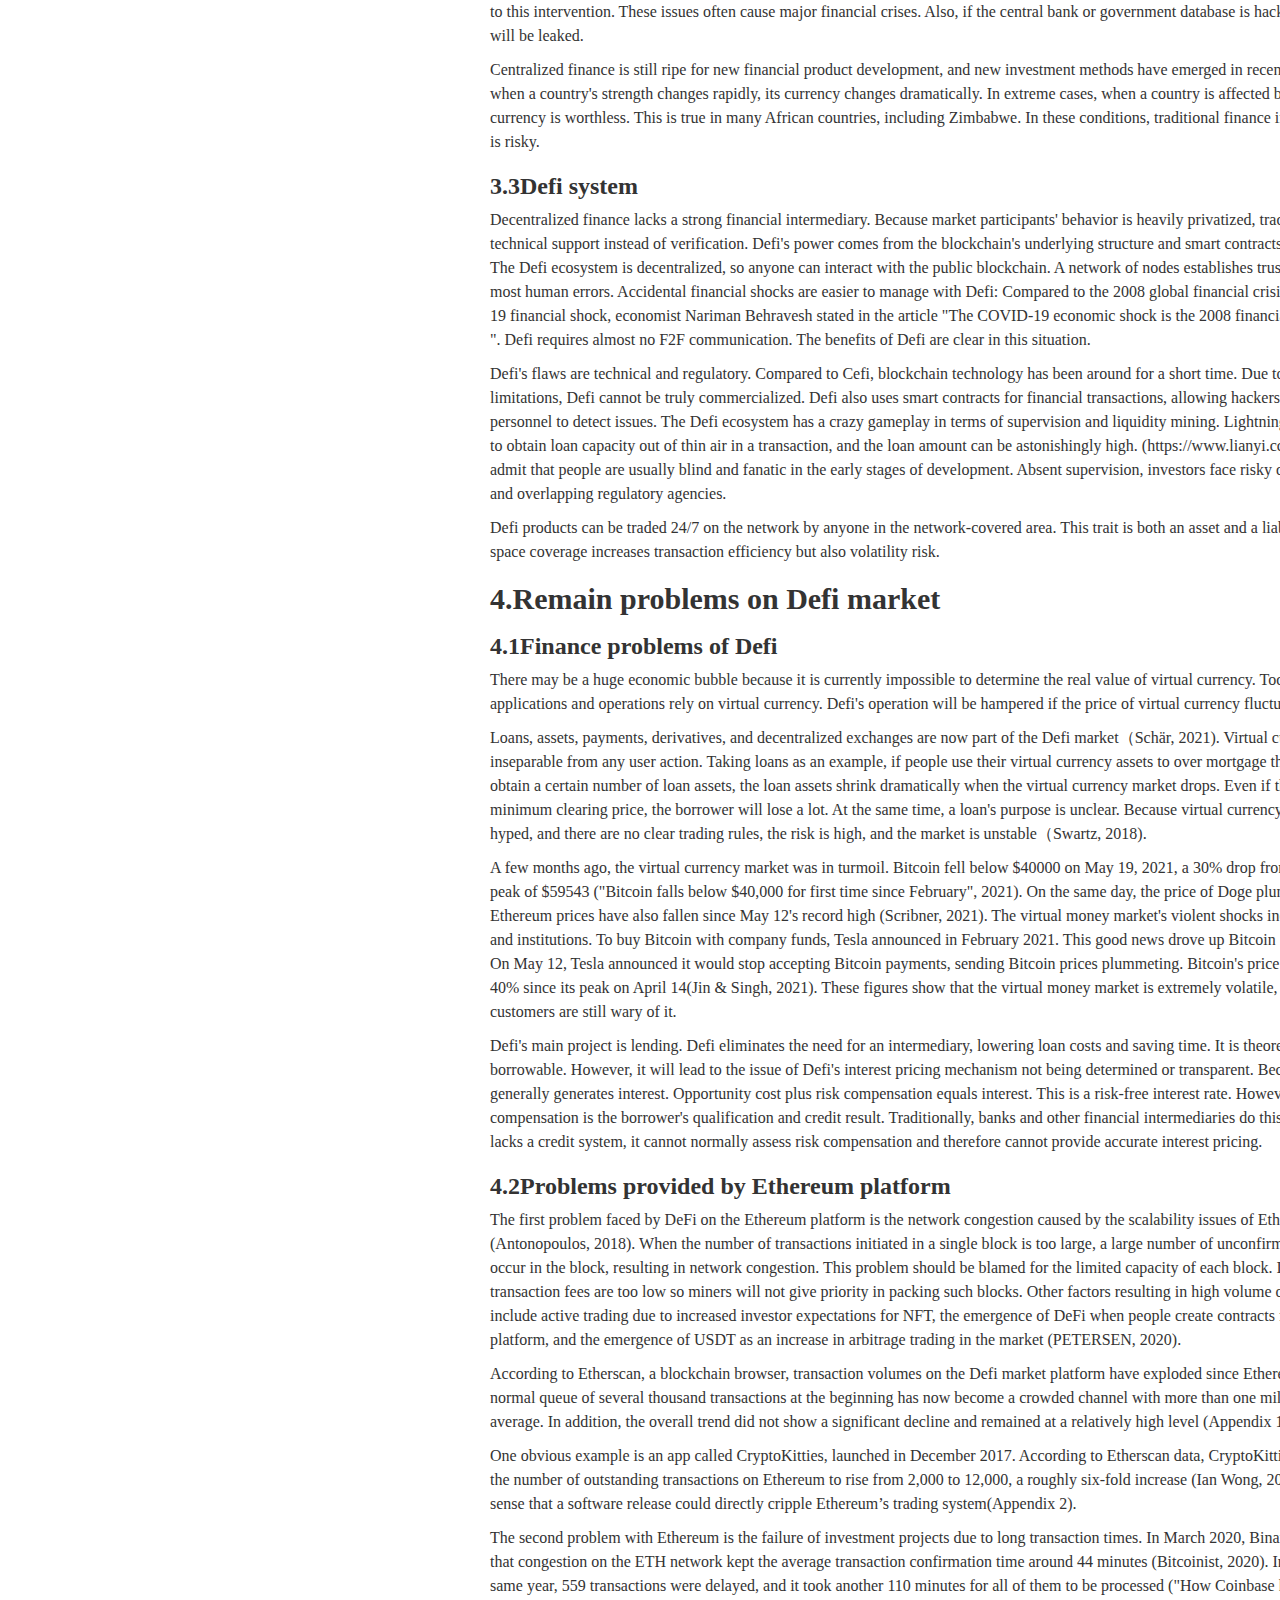
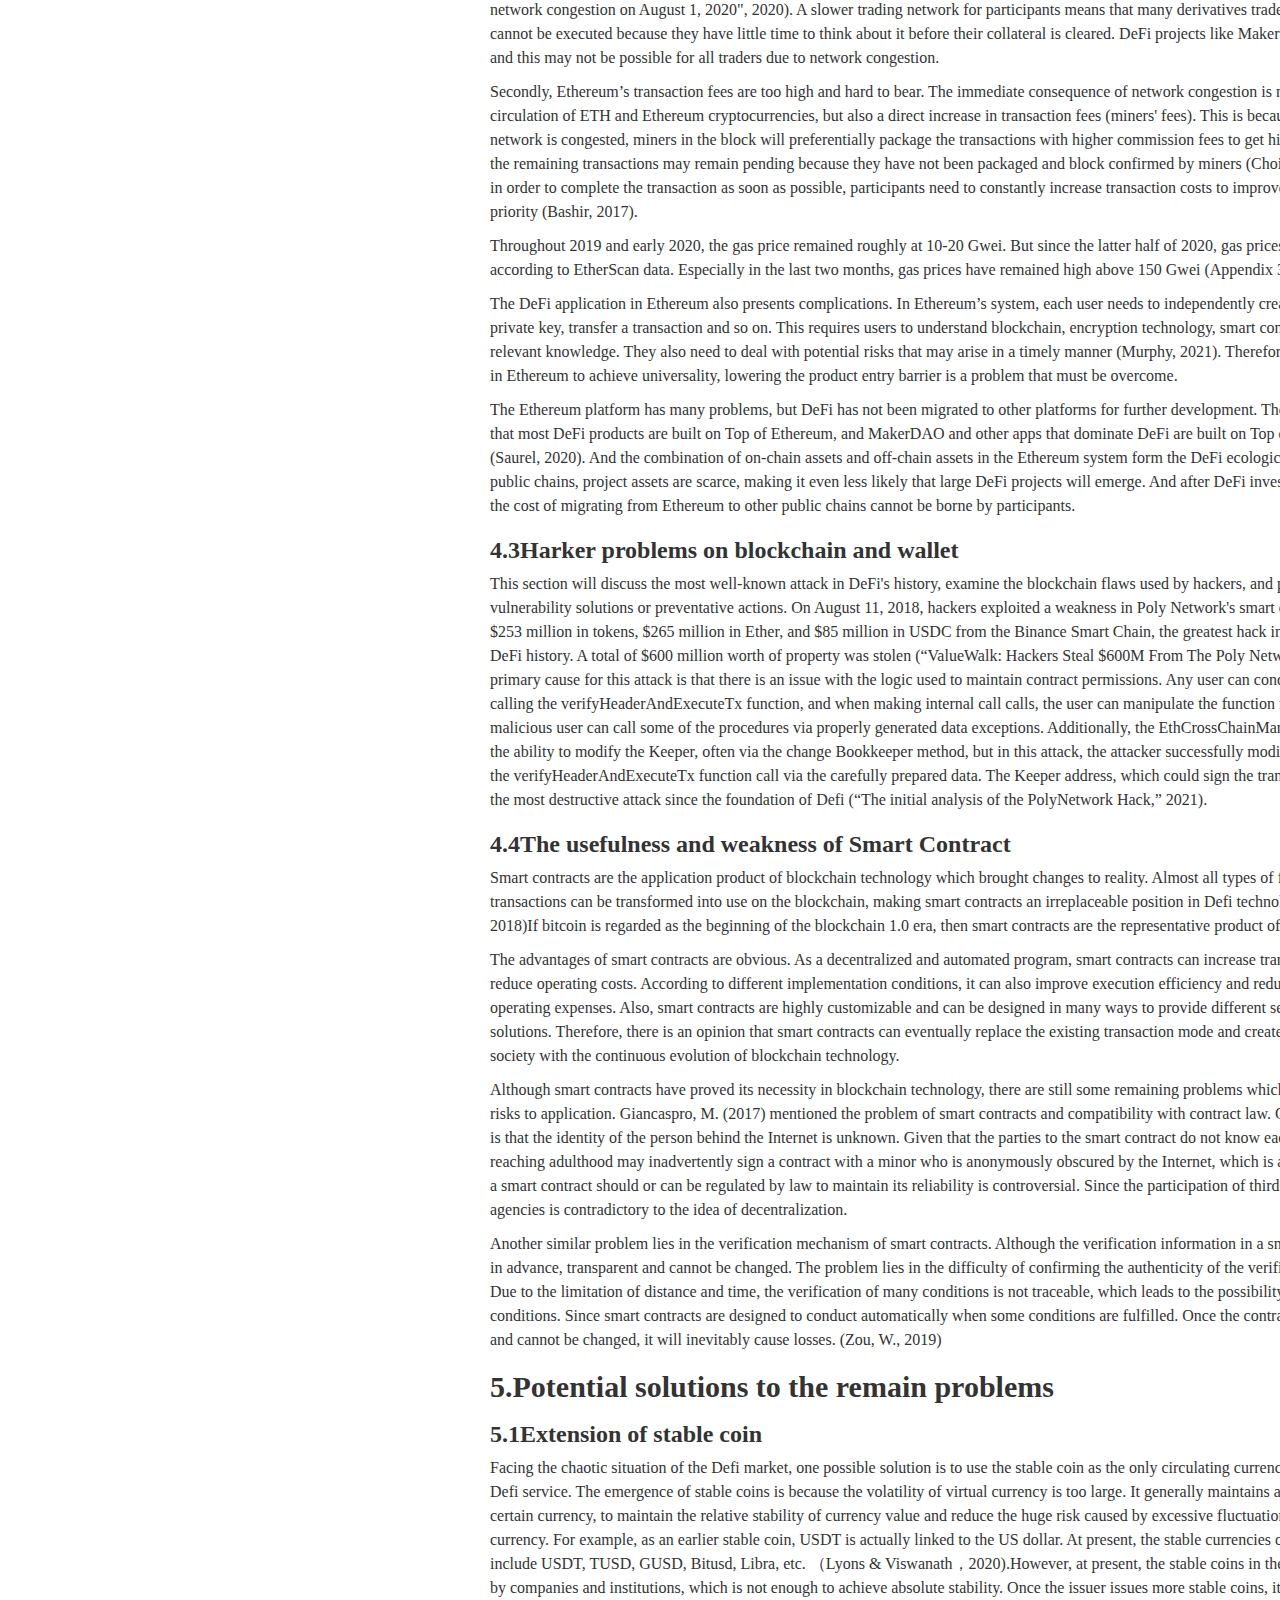
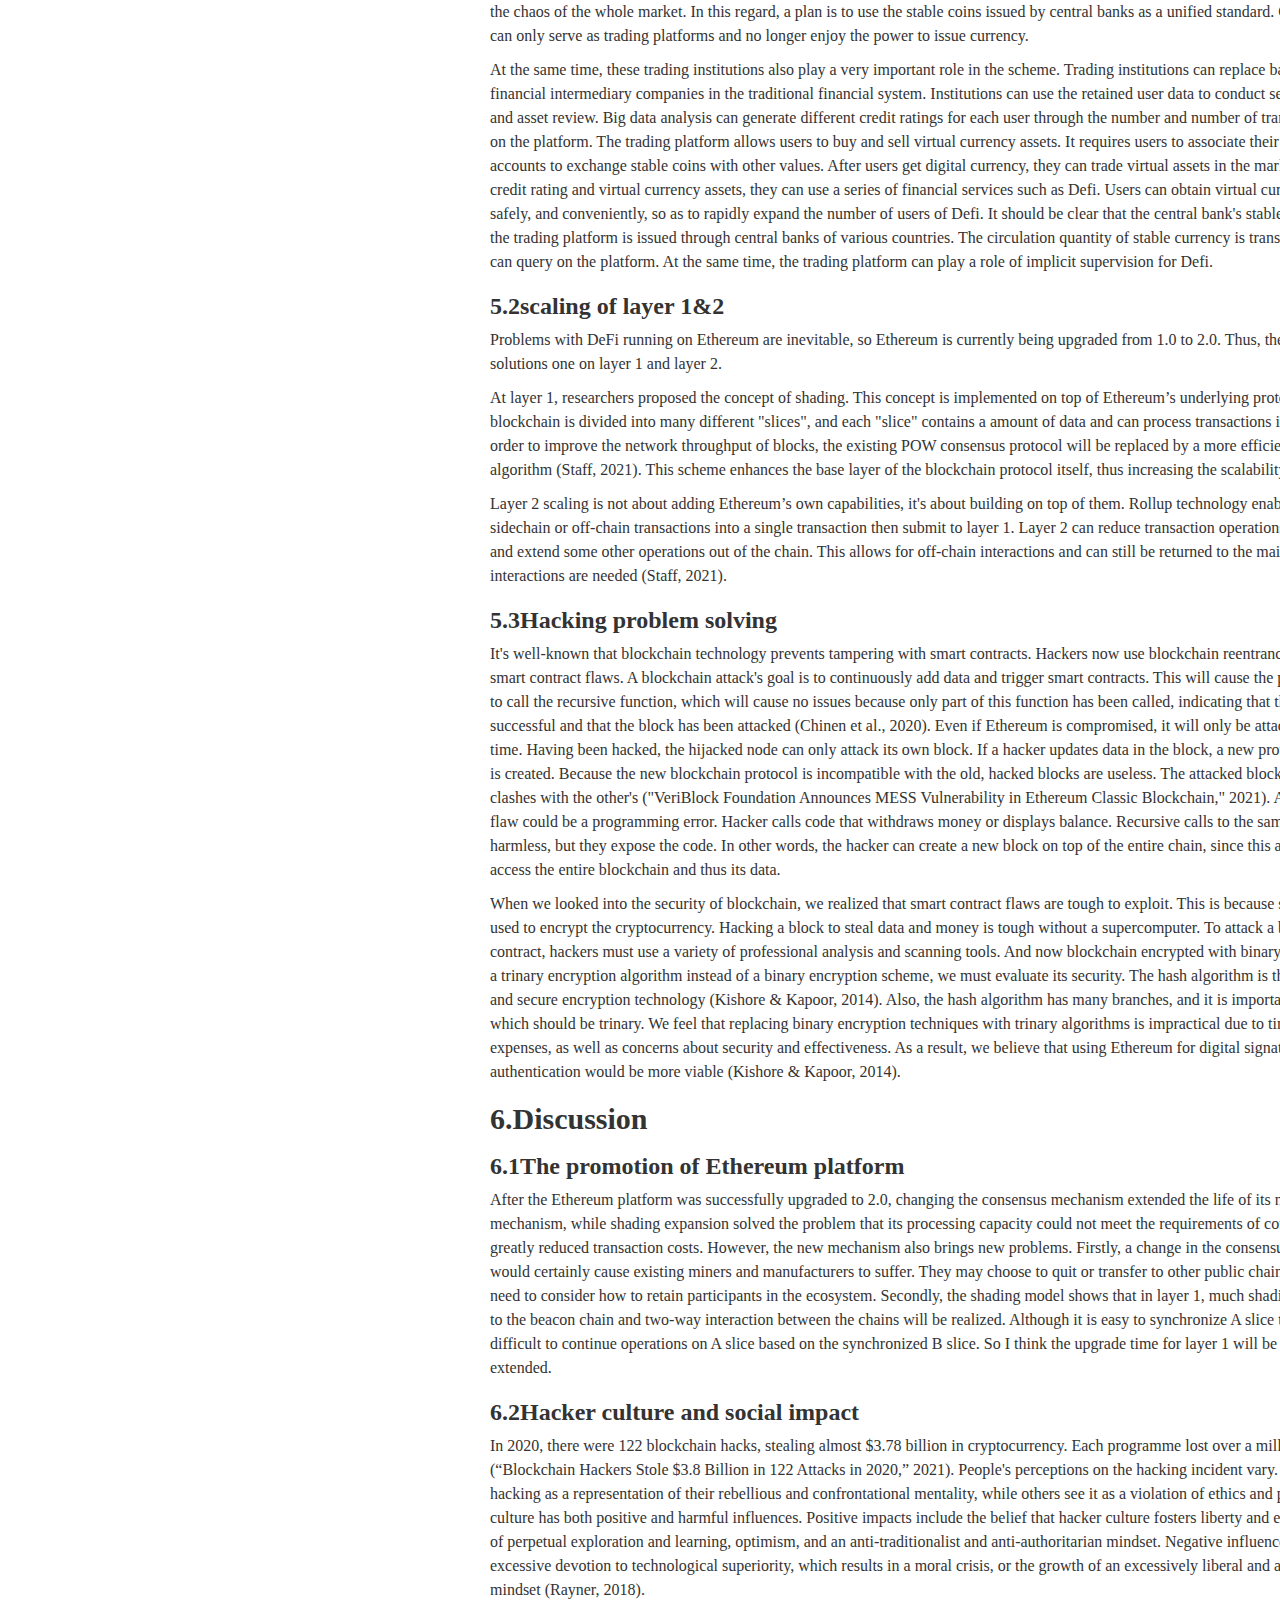
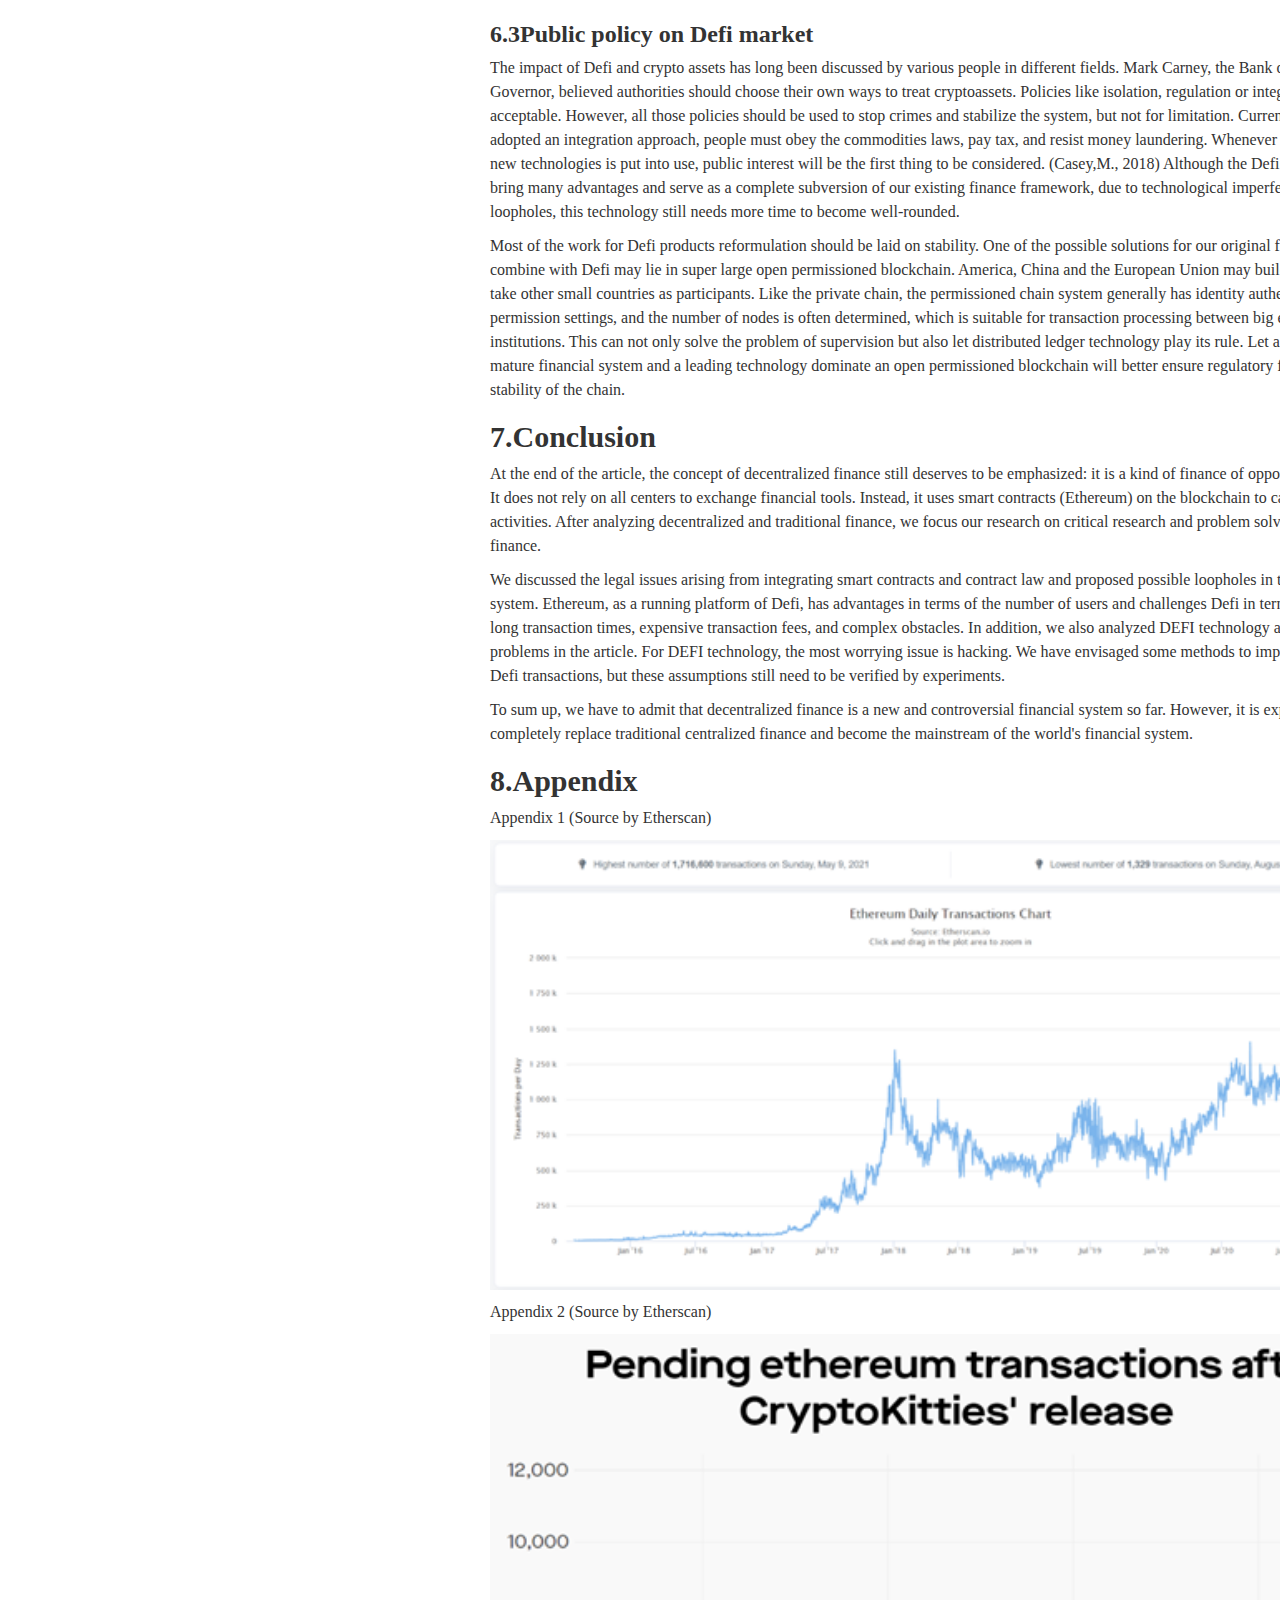
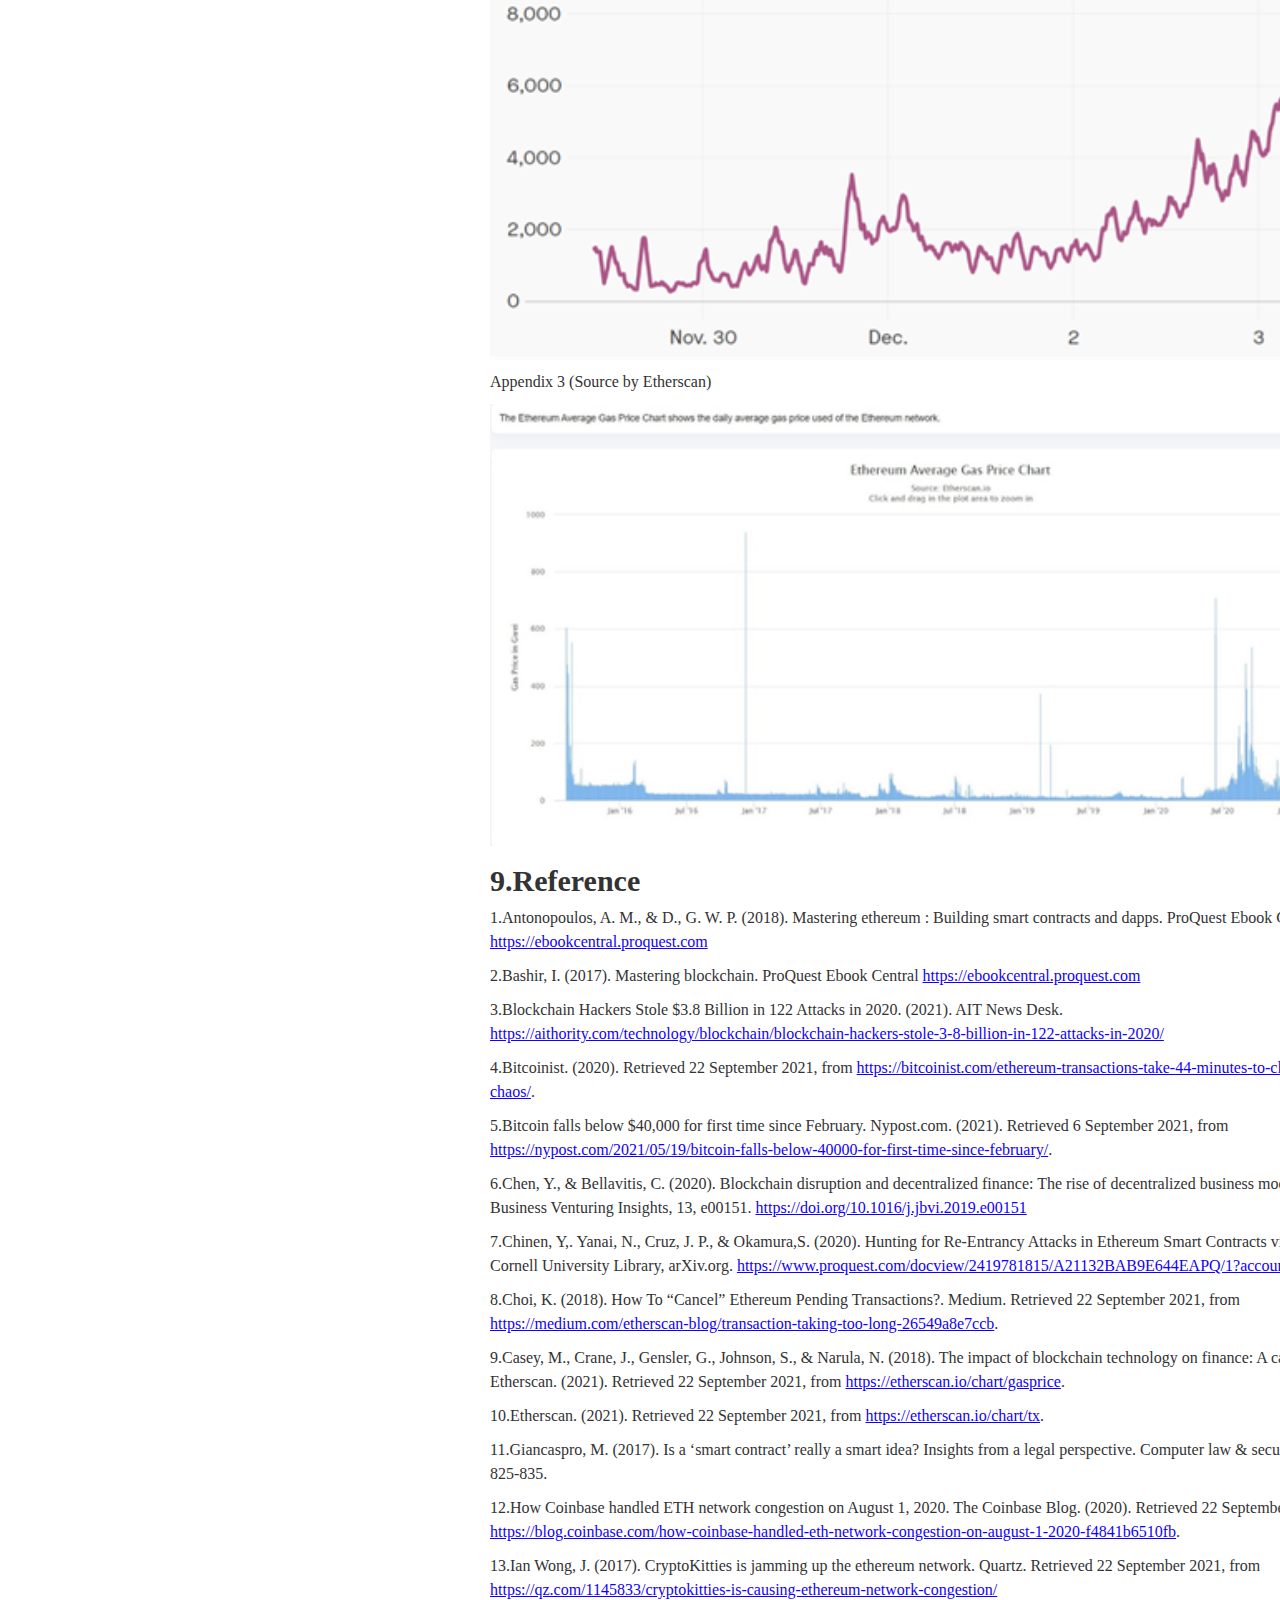
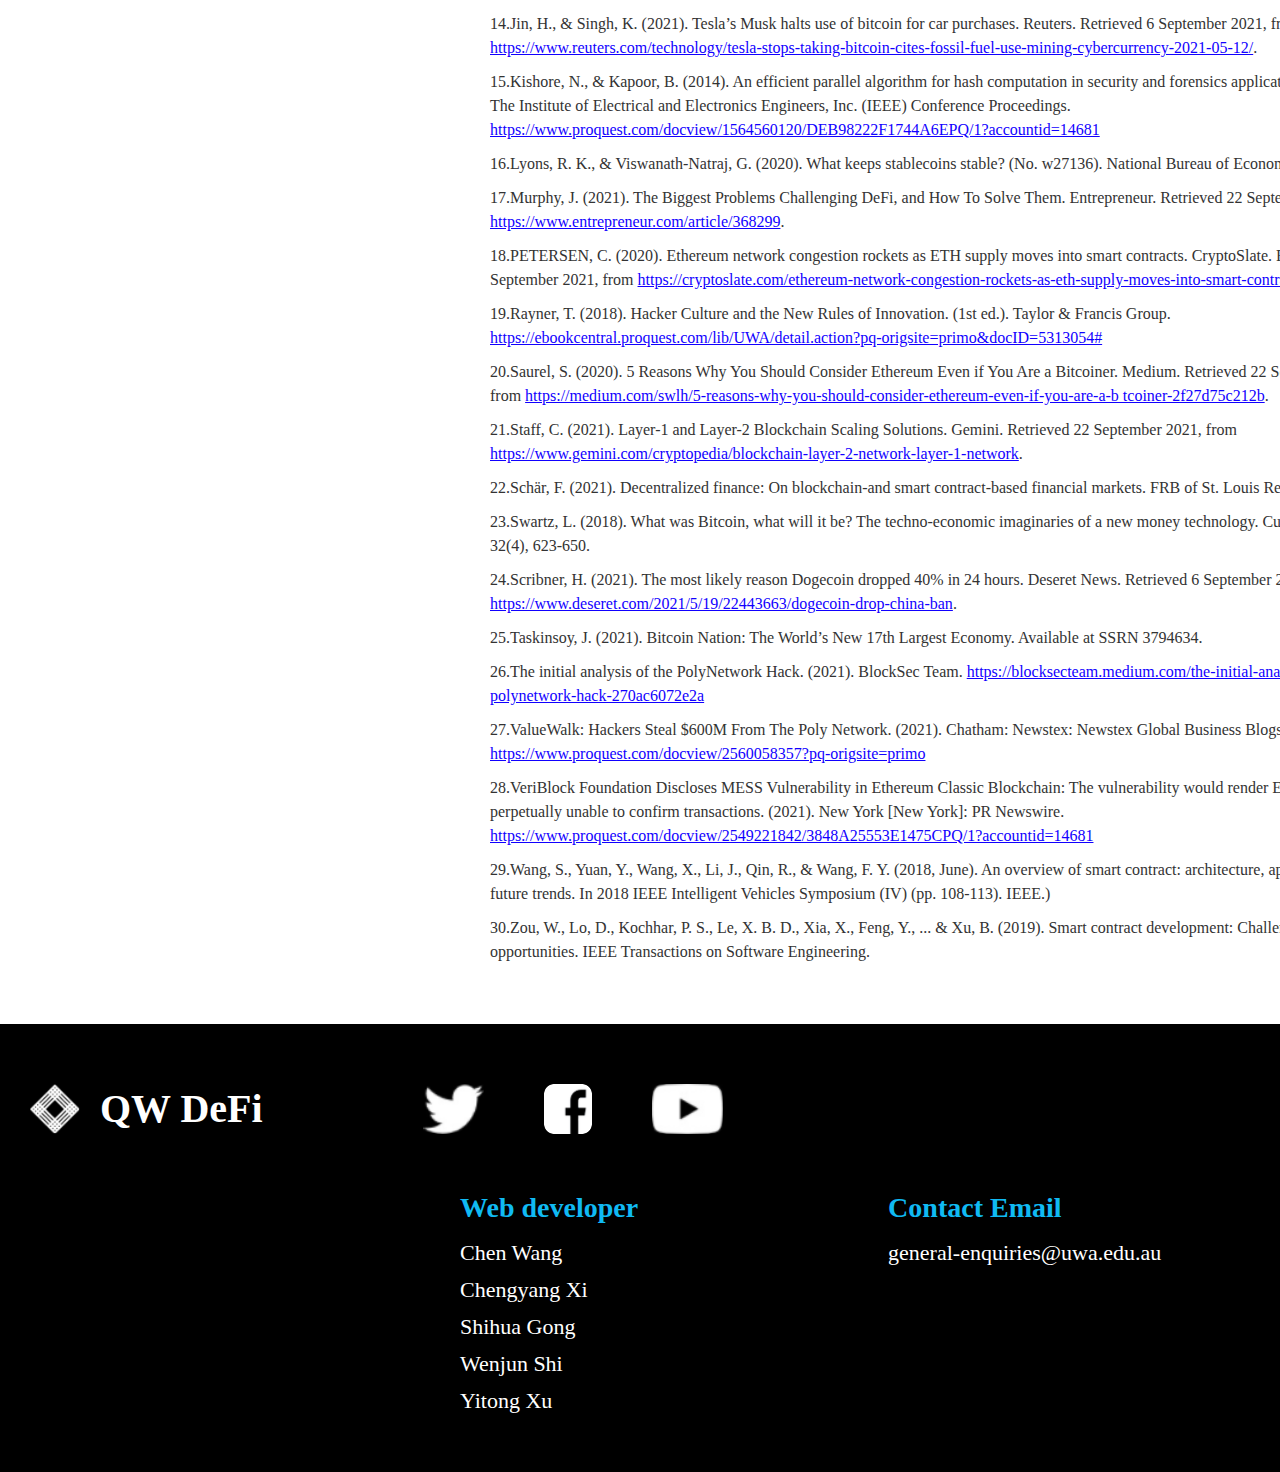
==== commit 1e580b5f: "6" ====
--- a/article.html
+++ b/article.html
@@ -31,6 +31,7 @@
     .Article .content {padding:60px 0;}
     .Article .content .nav {float:left;border-left:4px solid #F7E910;margin-left:30px;padding:30px 0 30px 20px;}
     .Article .content .nav.fixed {position:fixed;top:0;}
+    .Article .content .nav.bottom {top:unset;bottom:448px;}
     .Article .content .nav a {color:#aaa;line-height:1.7;}
     .Article .content .nav .on {color:#333;}
     .Article .content .nav h3 {font-size:18px;}
@@ -85,8 +86,8 @@
         </ul>
       </li>
       <li><h3><a href="#t7">7.Conclusion</a></h3></li>
-      <li><h3><a href="#t8">8.Reference</a></h3></li>
-      <li><h3><a href="#t9">9.Appendix</a></h3></li>
+      <li><h3><a href="#t8">8.Appendix</a></h3></li>
+      <li><h3><a href="#t9">9.Reference</a></h3></li>
     </ul>
     <div class="text" id="ArticleText">
       <h2 id="t1">1.Introduction</h2>
@@ -197,7 +198,7 @@
       <p>We discussed the legal issues arising from integrating smart contracts and contract law and proposed possible loopholes in the authentication system. Ethereum, as a running platform of Defi, has advantages in terms of the number of users and challenges Defi in terms of scalability, long transaction times, expensive transaction fees, and complex obstacles. In addition, we also analyzed DEFI technology and finance problems in the article. For DEFI technology, the most worrying issue is hacking. We have envisaged some methods to improve the security of Defi transactions, but these assumptions still need to be verified by experiments.</p>
       <p>To sum up, we have to admit that decentralized finance is a new and controversial financial system so far. However, it is expected to completely replace traditional centralized finance and become the mainstream of the world's financial system.</p>
 
-      <h2 id="t8">8.Reference</h2>
+      <h2 id="t8">8.Appendix</h2>
       <p>Appendix 1 (Source by Etherscan)</p>
       <img src="./imgs/art-pic01.png" />
       <p>Appendix 2 (Source by Etherscan)</p>
@@ -205,7 +206,7 @@
       <p>Appendix 3 (Source by Etherscan)</p>
       <img src="./imgs/art-pic03.png" />
 
-      <h2 id="t9">9.Appendix</h2>
+      <h2 id="t9">9.Reference</h2>
       <div>
         <p>1.Antonopoulos, A. M., & D., G. W. P. (2018). Mastering ethereum : Building smart contracts and dapps. ProQuest Ebook Central <a href="javascript:;">https://ebookcentral.proquest.com</a></p>
         <p>2.Bashir, I. (2017). Mastering blockchain. ProQuest Ebook Central <a href="javascript:;">https://ebookcentral.proquest.com</a></p>
@@ -242,7 +243,7 @@
   </div>
 
 
-  <div class="footer">
+  <div class="footer" id="ArticleFooter">
     <div class="w">
       <div class="logo"><img src="./imgs/logo.png" />QW DeFi</div>
       <div class="link">
@@ -302,10 +303,17 @@
       });
 
       function articleNavFixed() {
+        var $ArticleNav = $('#ArticleNav');
         if ($window.scrollTop() > articleNavOffset) {
-          $('#ArticleNav').addClass('fixed');
+          $ArticleNav.addClass('fixed');
         } else {
-          $('#ArticleNav').removeClass('fixed');
+          $ArticleNav.removeClass('fixed');
+        }
+
+        if ($('#ArticleFooter').offset().top - $window.scrollTop() < $ArticleNav.outerHeight()) {
+          $ArticleNav.addClass('bottom');
+        } else {
+          $ArticleNav.removeClass('bottom');
         }
       }
 
@@ -318,8 +326,15 @@
             indexs.push(i);
           }
         }
+
         $('#ArticleNav a').removeClass('on');
-        $('#ArticleNav a').eq(indexs[0]-1).addClass('on');
+        if (indexs.length == $('#ArticleNav a').length) {
+          $('#ArticleNav a').eq(0).addClass('on');
+        } else if (indexs.length == 0) {
+          $('#ArticleNav a:last').addClass('on');
+        } else {
+          $('#ArticleNav a').eq(indexs[0]-1).addClass('on');
+        }
       }
     });
   </script>
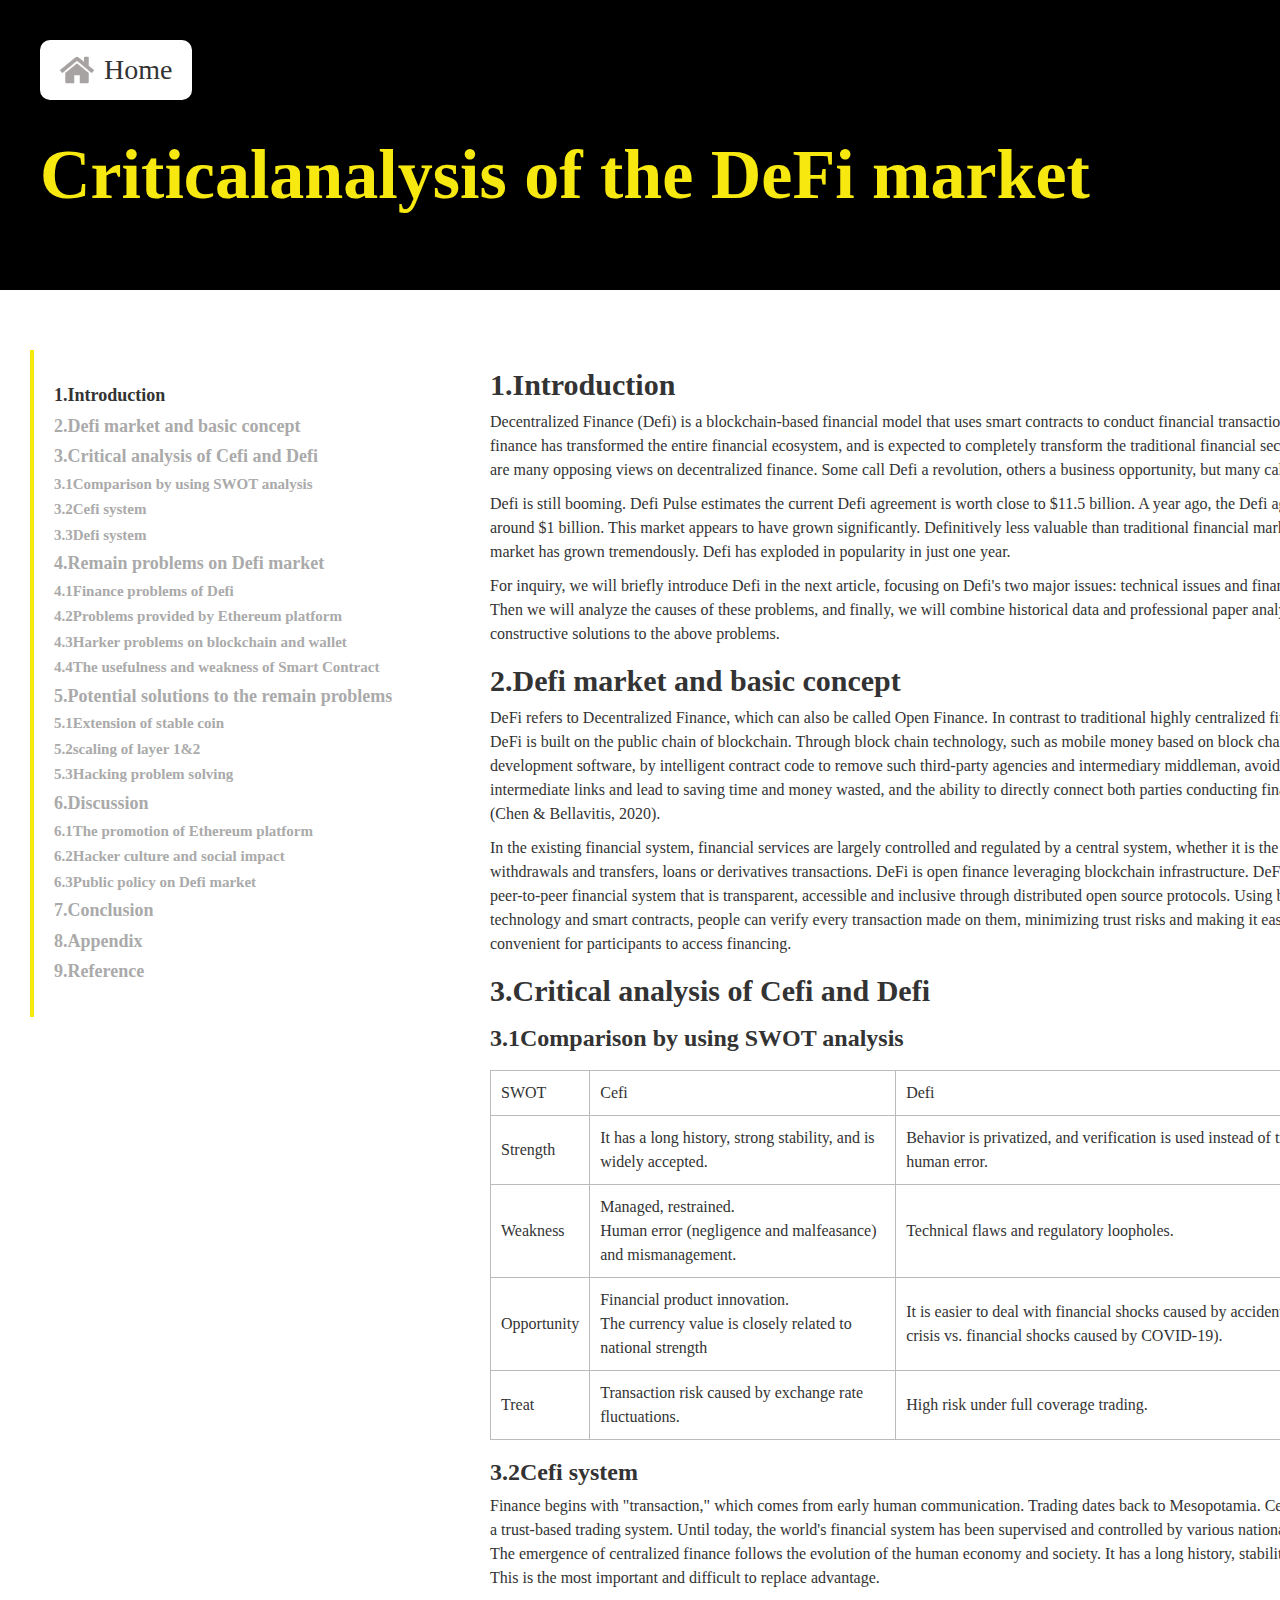
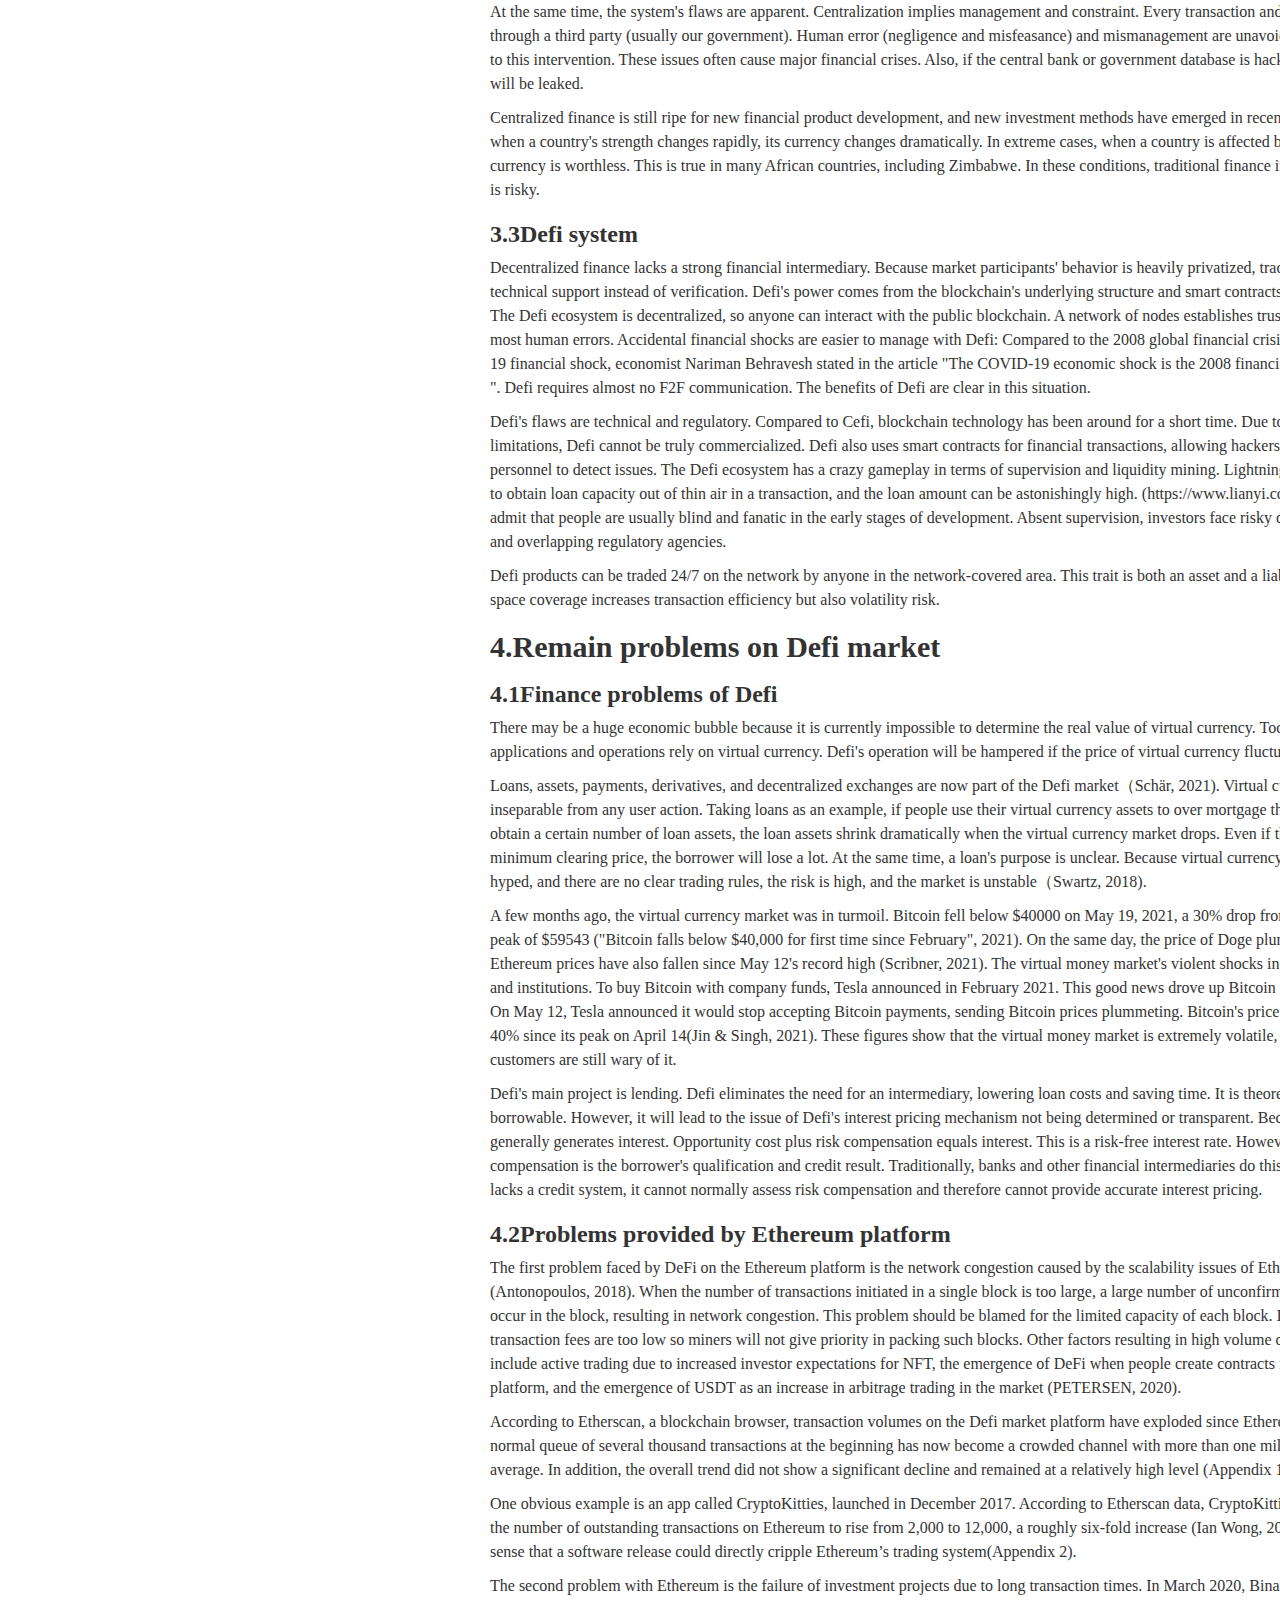
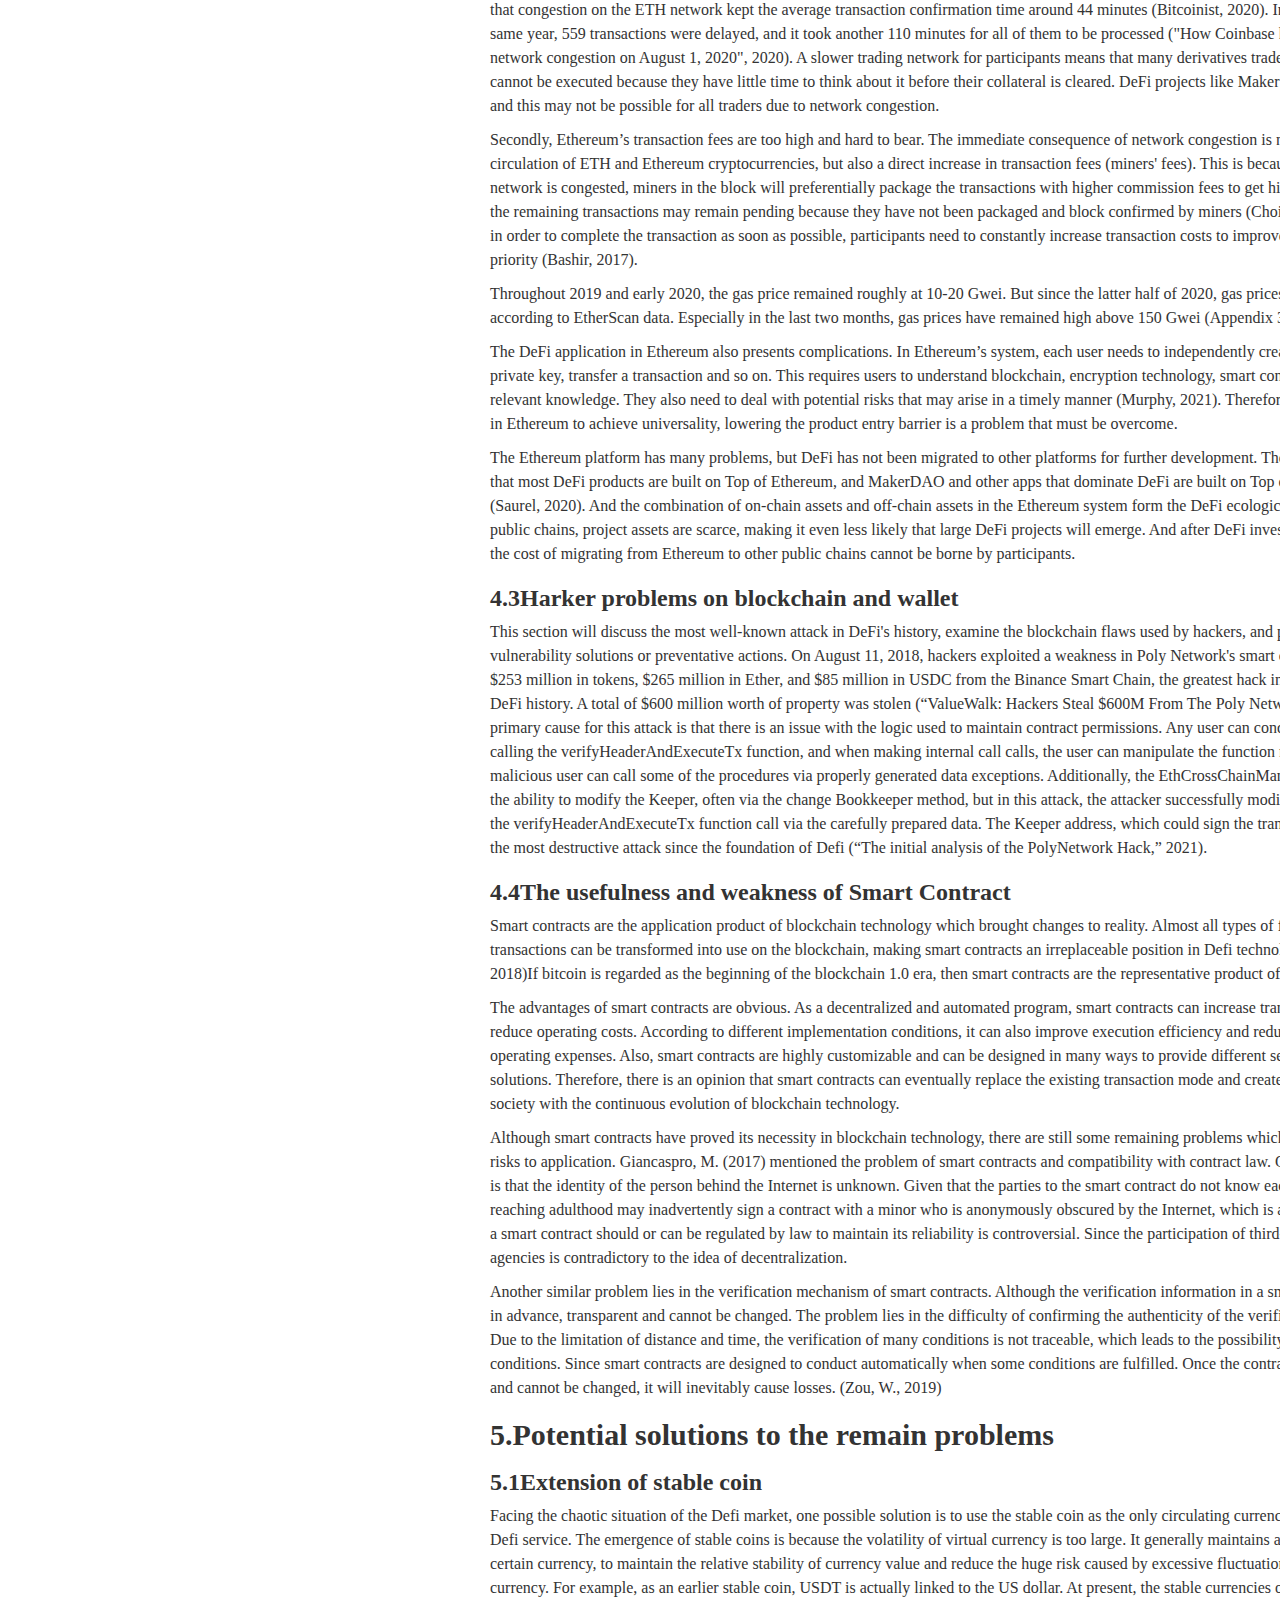
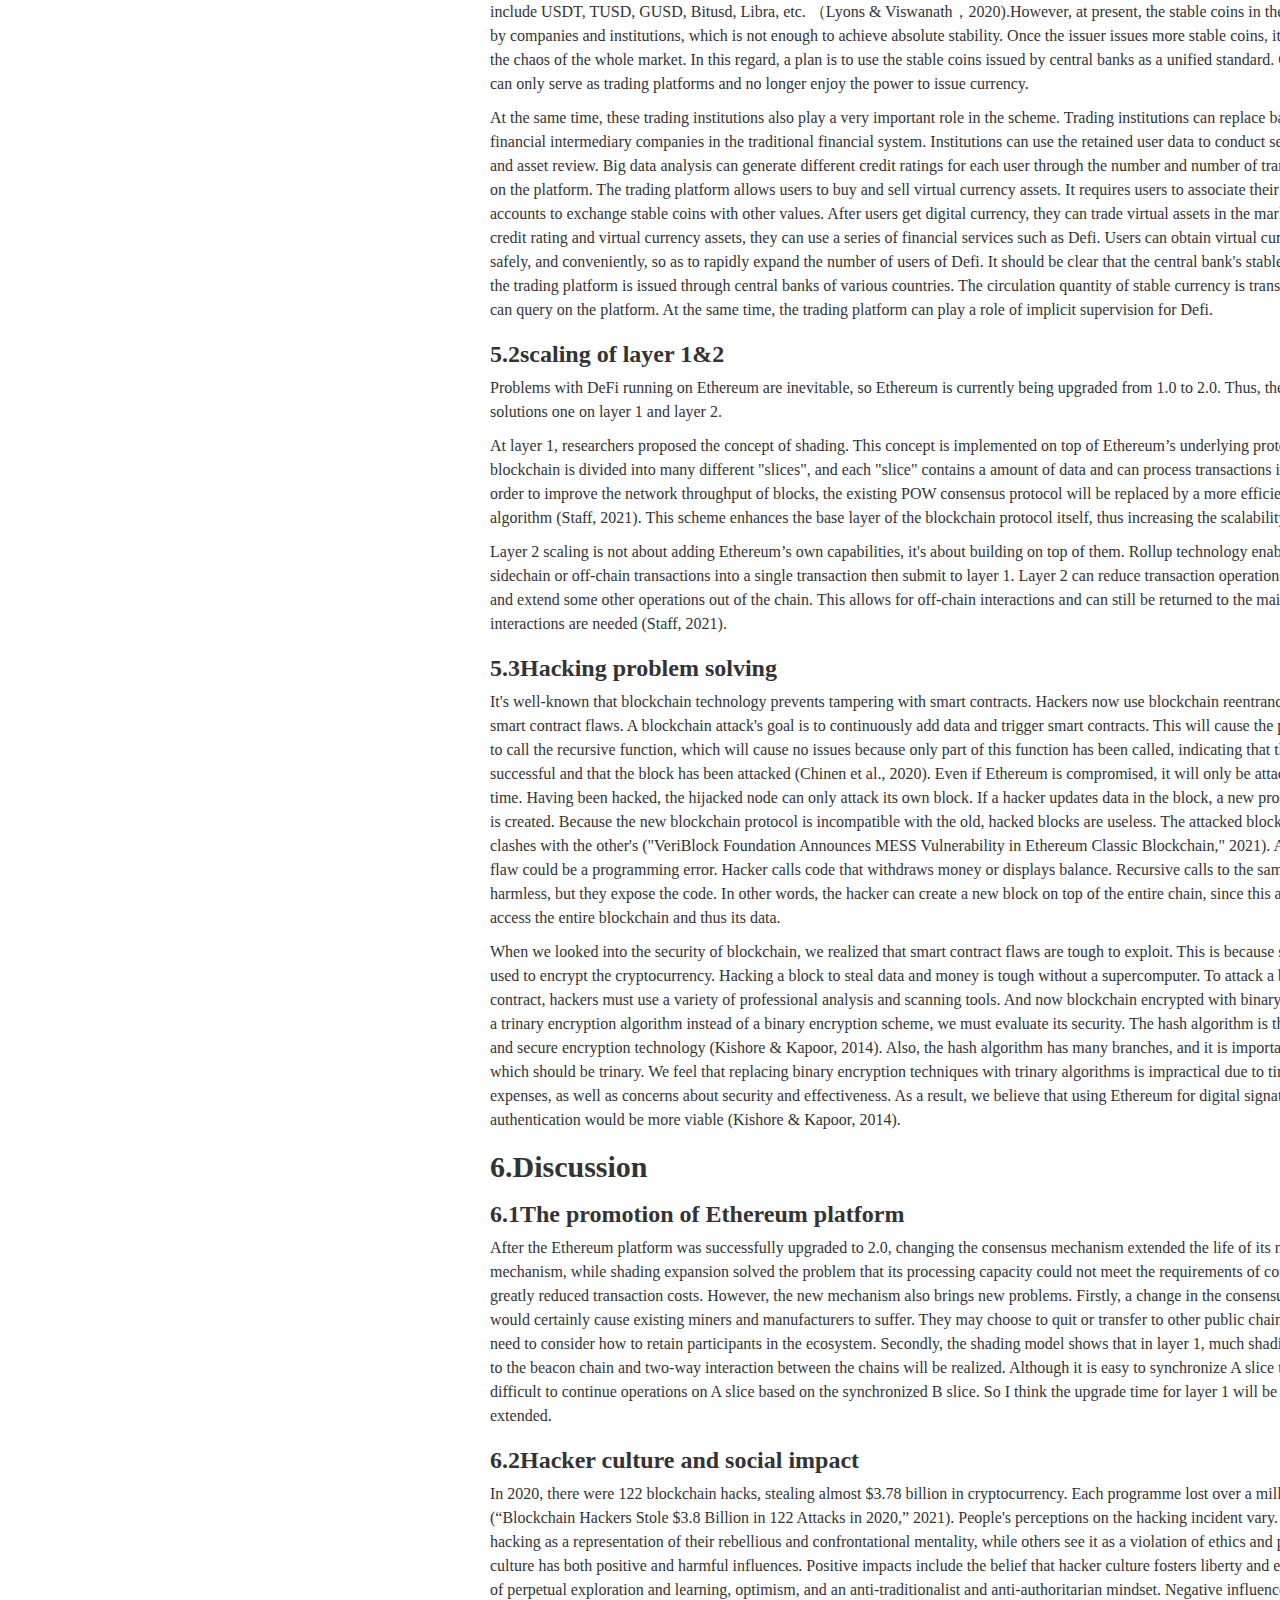
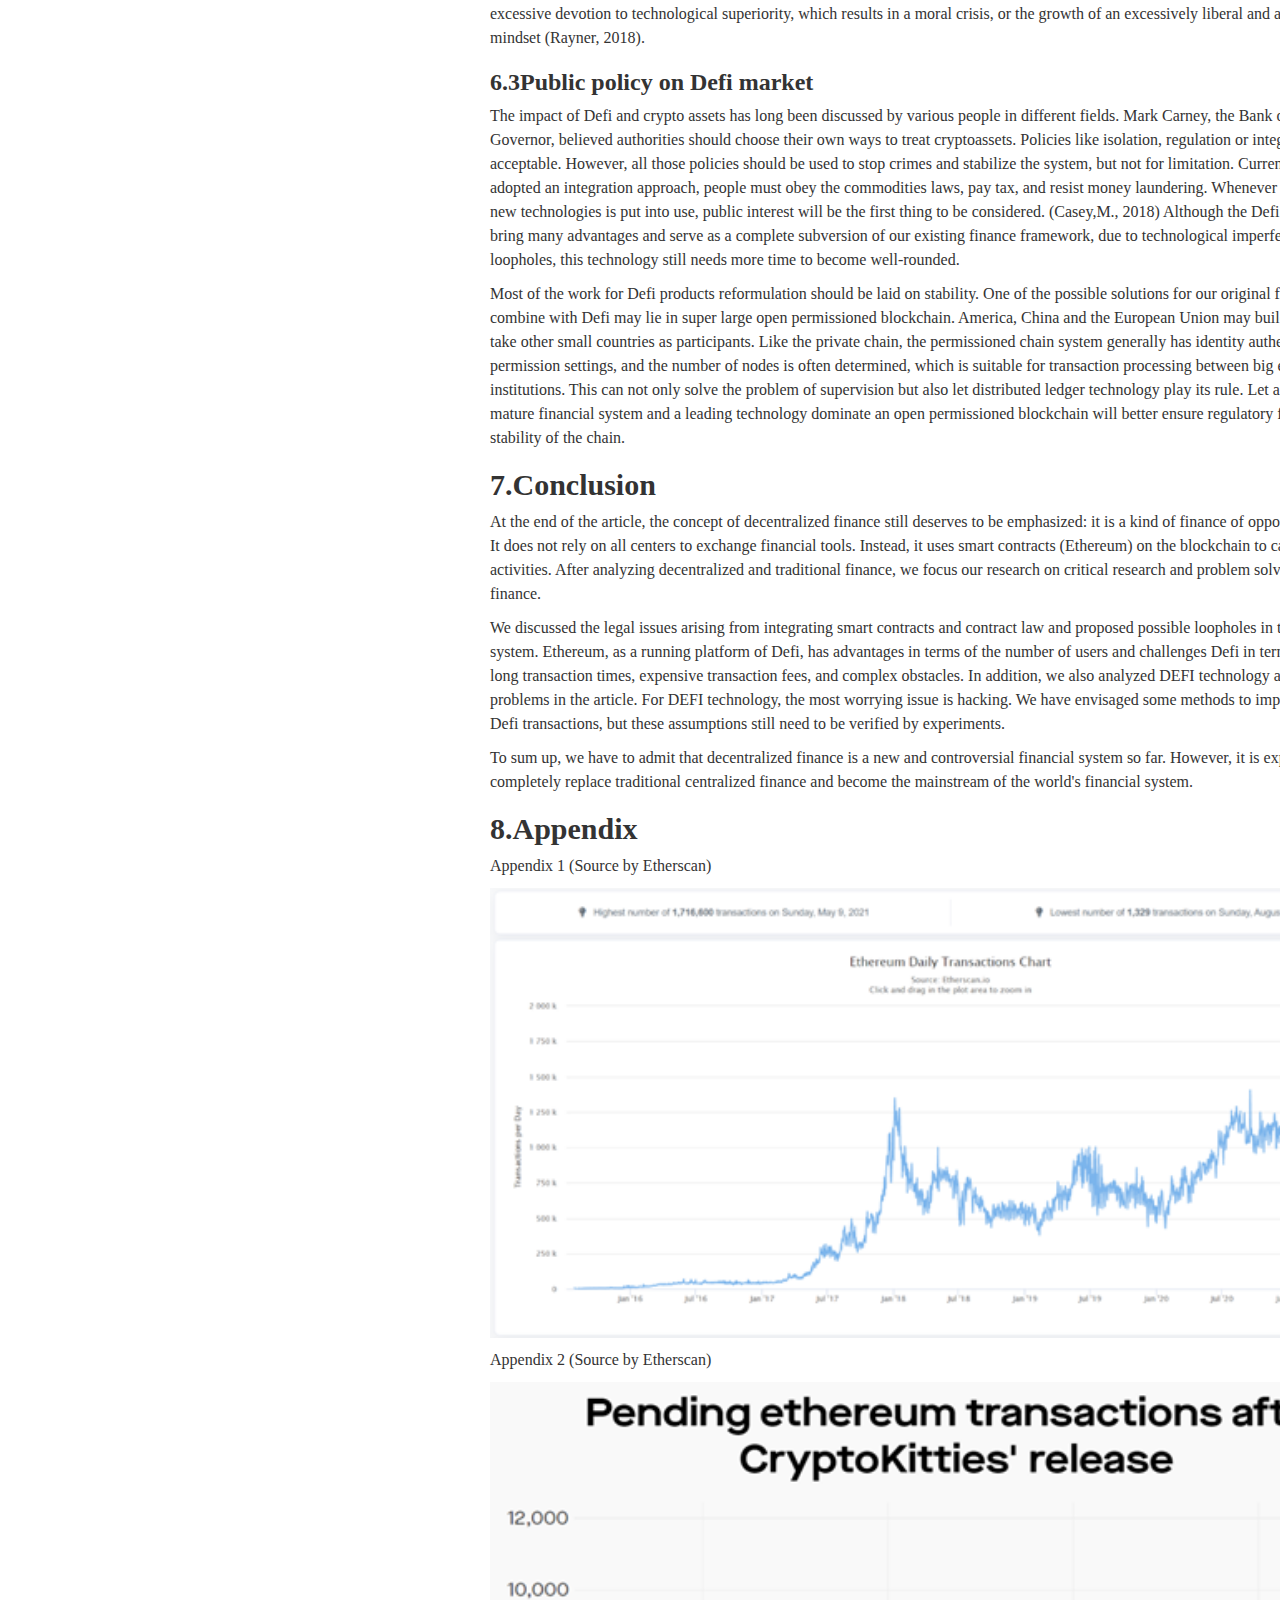
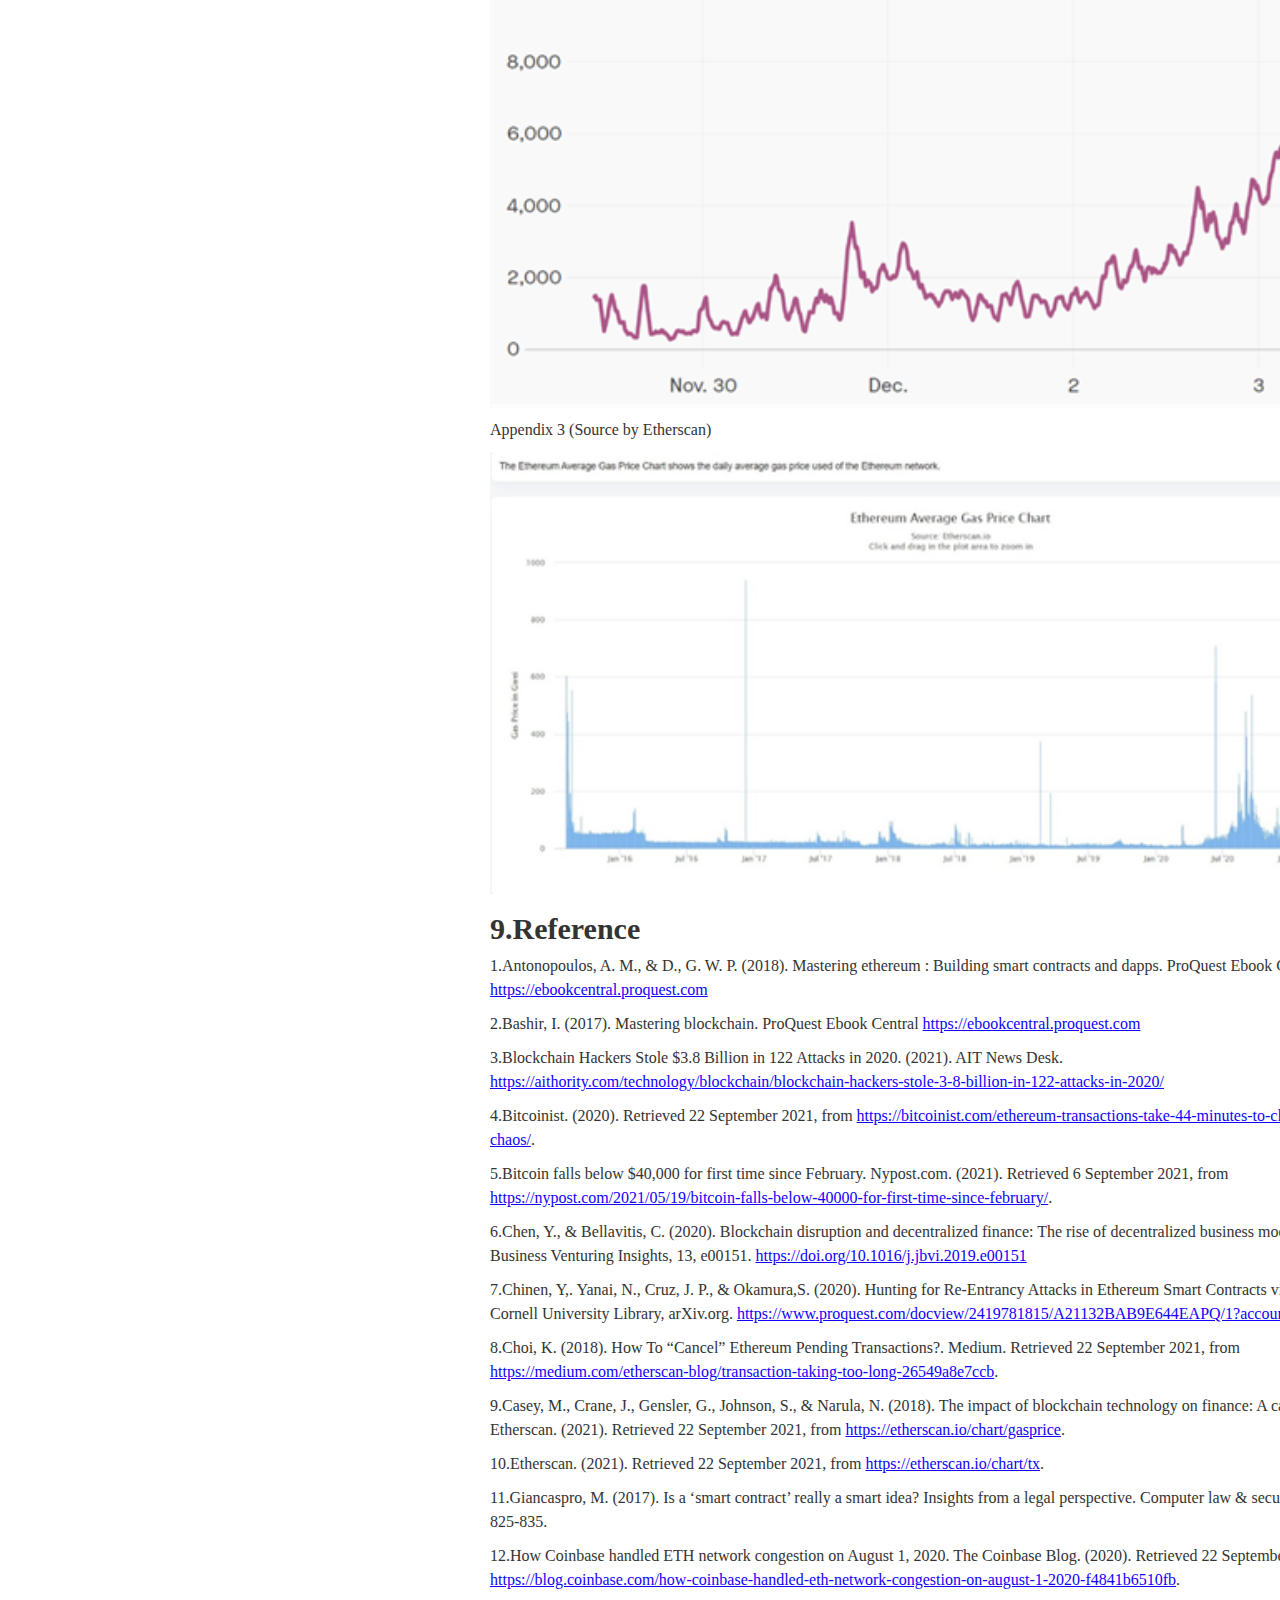
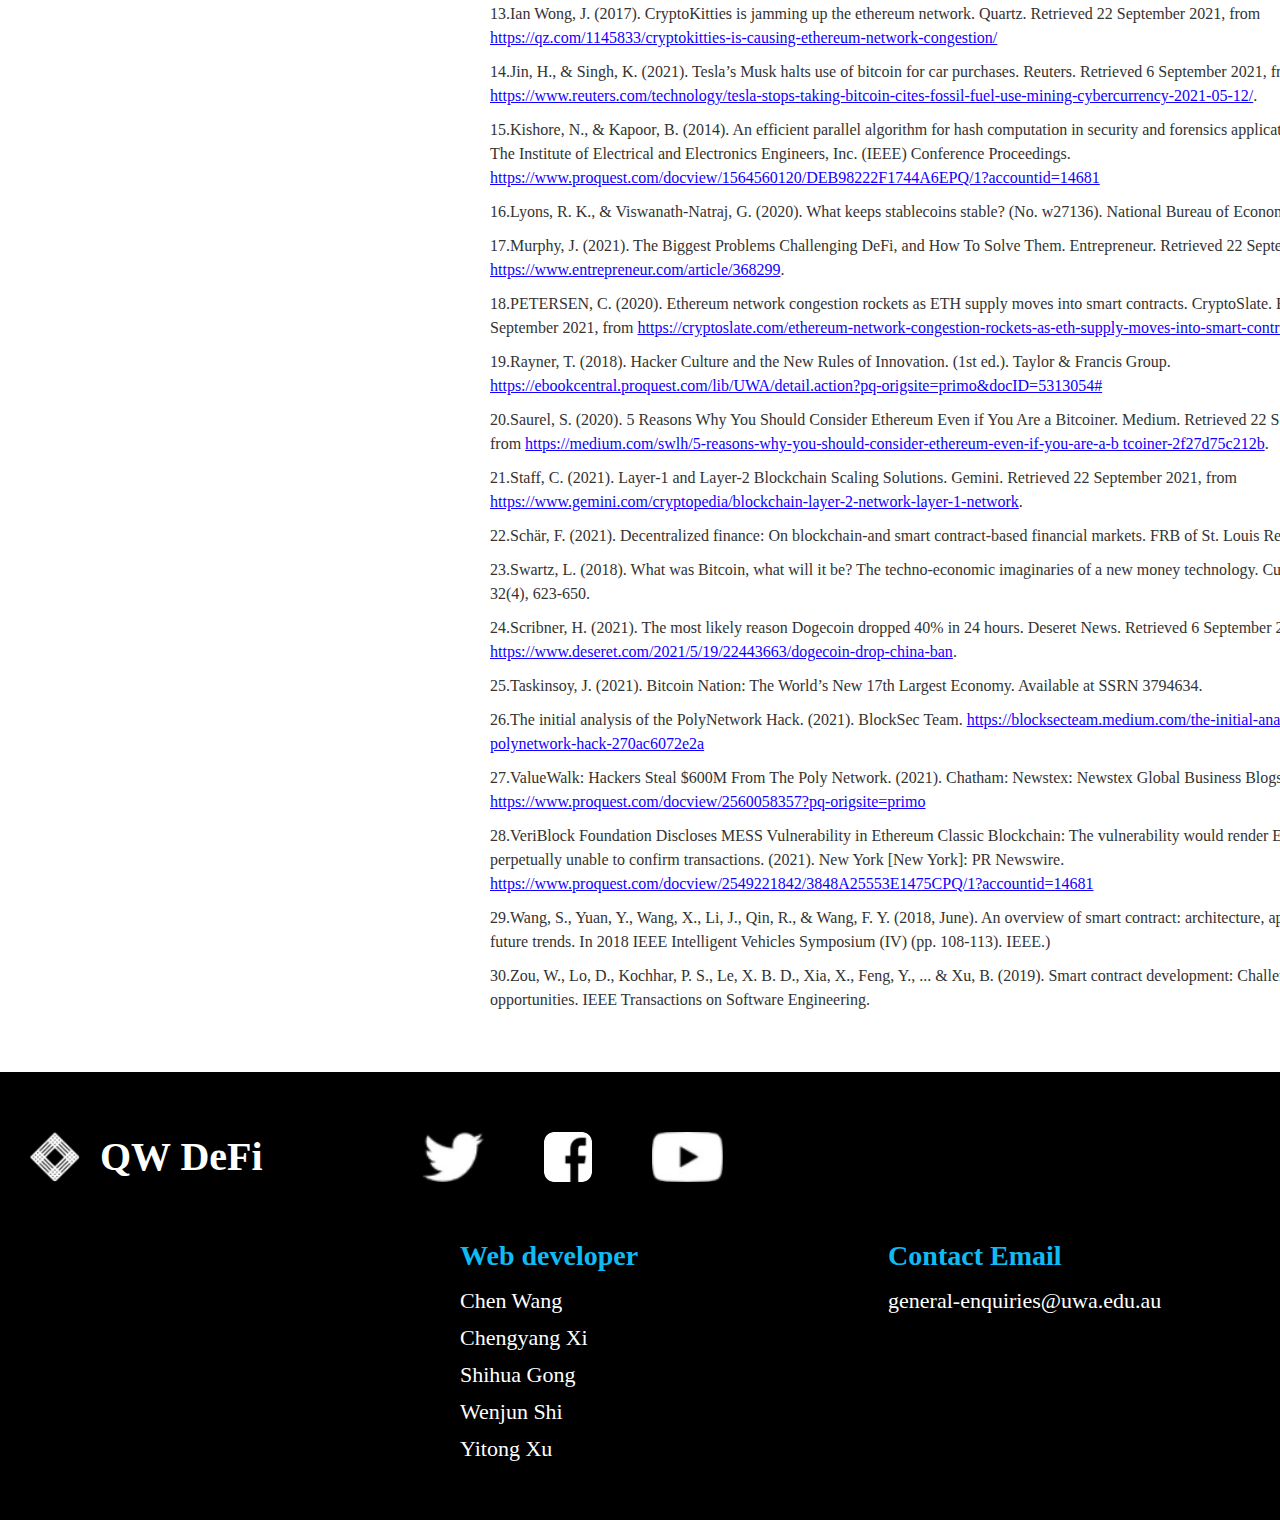
==== commit fcbef95b: "10" ====
--- a/article.html
+++ b/article.html
@@ -10,14 +10,6 @@
   <script type="text/javascript" src="./jquery-3.1.1.min.js"></script>
 </head>
 <body class="Article">
-  <style type="text/css">
-
-    .Article .header {background-color:#000;height:290px;}
-    .Article .header .home {float:left;height:60px;padding:0 20px;display:flex;align-items:center;background-color:#fff;font-size:28px;border-radius:10px;margin:40px 0 0 40px;}
-    .Article .header .home img {display:block;margin-right:10px;}
-    .Article .header h2 {font-size:70px;color:#F7E910;margin:40px 0 0 40px;}
-
-  </style>
   <div class="header" id="ArticleHeader">
     <div class="w clearfix">
       <a href="./index.html" class="home"><img src="./imgs/home.png" />Home</a>
@@ -26,28 +18,6 @@
     </div>
   </div>
 
-  <style type="text/css">
-
-    .Article .content {padding:60px 0;}
-    .Article .content .nav {float:left;border-left:4px solid #F7E910;margin-left:30px;padding:30px 0 30px 20px;}
-    .Article .content .nav.fixed {position:fixed;top:0;}
-    .Article .content .nav.bottom {top:unset;bottom:448px;}
-    .Article .content .nav a {color:#aaa;line-height:1.7;}
-    .Article .content .nav .on {color:#333;}
-    .Article .content .nav h3 {font-size:18px;}
-    .Article .content .nav h4 {font-size:15px;font-style:normal;}
-
-    .Article .content .text {float:right;width:920px;padding:0 30px;font-size:16px;line-height:1.5;}
-    .Article .content .text h2 {line-height:1;font-size:30px;margin-top:20px;}
-    .Article .content .text h3 {line-height:1;font-size:24px;margin-top:20px;}
-    .Article .content .text p {margin-top:10px;}
-
-    .Article .content .text table {margin-top:20px;}
-    .Article .content .text table td {border:1px solid #bbb;padding:10px;}
-
-    .Article .content .text img {width:100%;display:block;margin-top:10px;}
-    .Article .content .text a {color:#10f;text-decoration:underline;}
-  </style>
   <div class="w content clearfix">
     <ul class="nav" id="ArticleNav">
       <li><h3><a href="#t1" class="on">1.Introduction</a></h3></li>
@@ -115,12 +85,12 @@
           </tr>
           <tr>
             <td>Weakness</td>
-            <td>Managed, restrained.Human error (negligence and malfeasance) and mismanagement.</td>
+            <td>Managed, restrained.<br />Human error (negligence and malfeasance) and mismanagement.</td>
             <td>Technical flaws and regulatory loopholes.</td>
           </tr>
           <tr>
             <td>Opportunity</td>
-            <td>Financial product innovation.The currency value is closely related to national strength</td>
+            <td>Financial product innovation.<br />The currency value is closely related to national strength</td>
             <td>It is easier to deal with financial shocks caused by accidents (2008 financial crisis vs. financial shocks caused by COVID-19).</td>
           </tr>
           <tr>
@@ -293,8 +263,7 @@
         var $this = $(this);
         $('#ArticleNav a').removeClass('on');
         $this.addClass('on');
-        // console.log($($this.attr('href')).offset().top, 3333)
-        //$window.animate({scrollTop: 100}, 1000);
+
         windowScorlling = true;
         $('html,body').animate({scrollTop: $($this.attr('href')).offset().top}, 300, function() {
           windowScorlling = false;
@@ -322,18 +291,16 @@
         var indexs = []
         for (var i = 0; i < articleTextOffset.length; i++) {
           var n = articleTextOffset[i];
-          if (n > $window.scrollTop()) {
+          if ($window.scrollTop() > n - 50) {
             indexs.push(i);
           }
         }
 
         $('#ArticleNav a').removeClass('on');
-        if (indexs.length == $('#ArticleNav a').length) {
+        if (indexs.length == 0) {
           $('#ArticleNav a').eq(0).addClass('on');
-        } else if (indexs.length == 0) {
-          $('#ArticleNav a:last').addClass('on');
         } else {
-          $('#ArticleNav a').eq(indexs[0]-1).addClass('on');
+          $('#ArticleNav a').eq(indexs[indexs.length-1]).addClass('on');
         }
       }
     });
--- a/style.css
+++ b/style.css
@@ -80,7 +80,7 @@
 .Index .video .player {background-color:#333;float:left;width:700px;height:400px;margin-left:30px;}
 .Index .video .player iframe {display:block;width:100%;height:100%;}
 .Index .video .intro {float:right;width:620px;margin-right:30px;word-break:break-all;}
-.Index .video .intro h3 {font-size:28px;font-weight:bold;padding:80px 0 60px;}
+.Index .video .intro h3 {font-size:28px;font-weight:bold;padding:30px 0 20px;}
 .Index .video .intro p {font-size:24px;color:#777;line-height:1.5;}
 
 
@@ -93,4 +93,32 @@
 .Index .article .list li a {display:flex;align-items:center;}
 .Index .article .list .text {margin:0 20px;}
 .Index .article .list .icon {height:80px;}
-.Index .article .list .arrow {height:24px;}+.Index .article .list .arrow {height:24px;}
+
+
+/* Article */
+.Article .header {background-color:#000;height:290px;}
+.Article .header .home {float:left;height:60px;padding:0 20px;display:flex;align-items:center;background-color:#fff;font-size:28px;border-radius:10px;margin:40px 0 0 40px;}
+.Article .header .home img {display:block;margin-right:10px;}
+.Article .header h2 {font-size:70px;color:#F7E910;margin:40px 0 0 40px;}
+
+
+.Article .content {padding:60px 0;}
+.Article .content .nav {float:left;border-left:4px solid #F7E910;margin-left:30px;padding:30px 0 30px 20px;}
+.Article .content .nav.fixed {position:fixed;top:0;}
+.Article .content .nav.bottom {top:unset;bottom:448px;}
+.Article .content .nav a {color:#aaa;line-height:1.7;}
+.Article .content .nav .on {color:#333;}
+.Article .content .nav h3 {font-size:18px;}
+.Article .content .nav h4 {font-size:15px;font-style:normal;}
+
+.Article .content .text {float:right;width:920px;padding:0 30px;font-size:16px;line-height:1.5;}
+.Article .content .text h2 {line-height:1;font-size:30px;margin-top:20px;}
+.Article .content .text h3 {line-height:1;font-size:24px;margin-top:20px;}
+.Article .content .text p {margin-top:10px;}
+
+.Article .content .text table {margin-top:20px;}
+.Article .content .text table td {border:1px solid #bbb;padding:10px;}
+
+.Article .content .text img {width:100%;display:block;margin-top:10px;}
+.Article .content .text a {color:#10f;text-decoration:underline;}